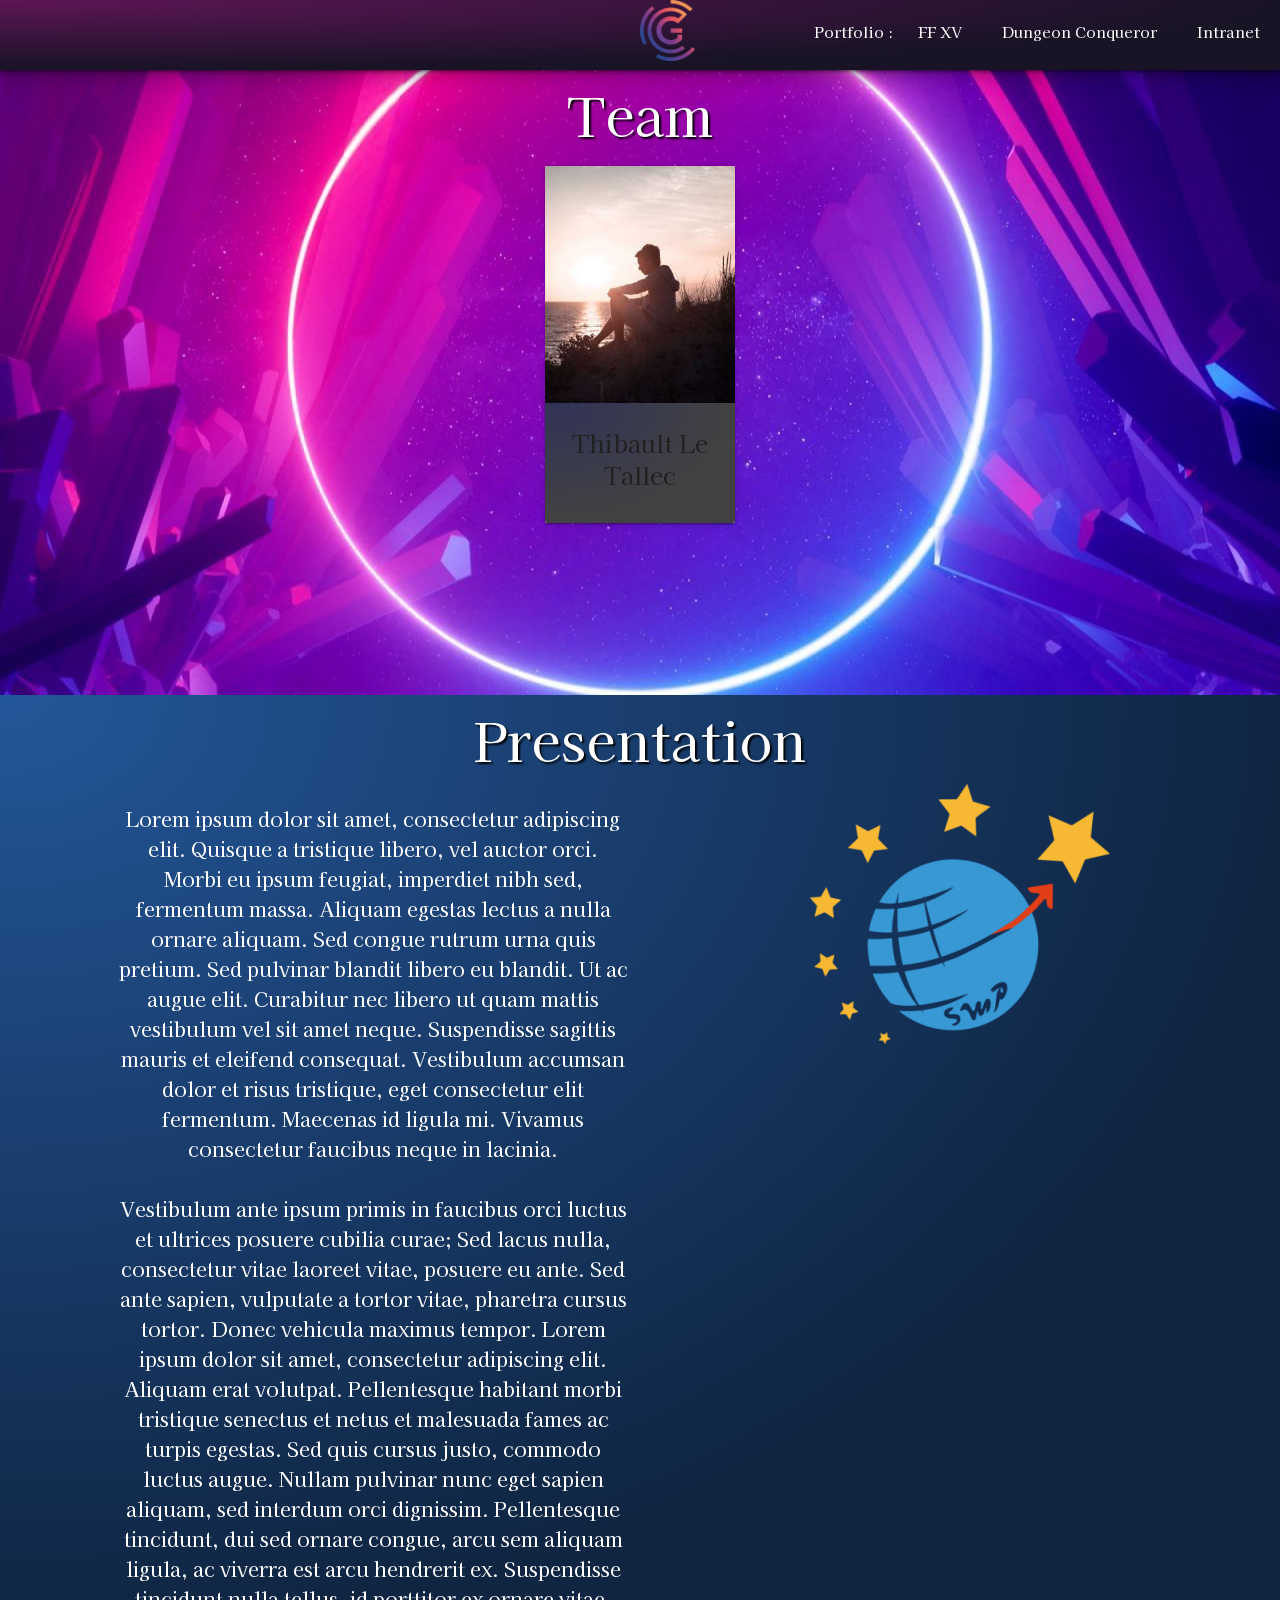
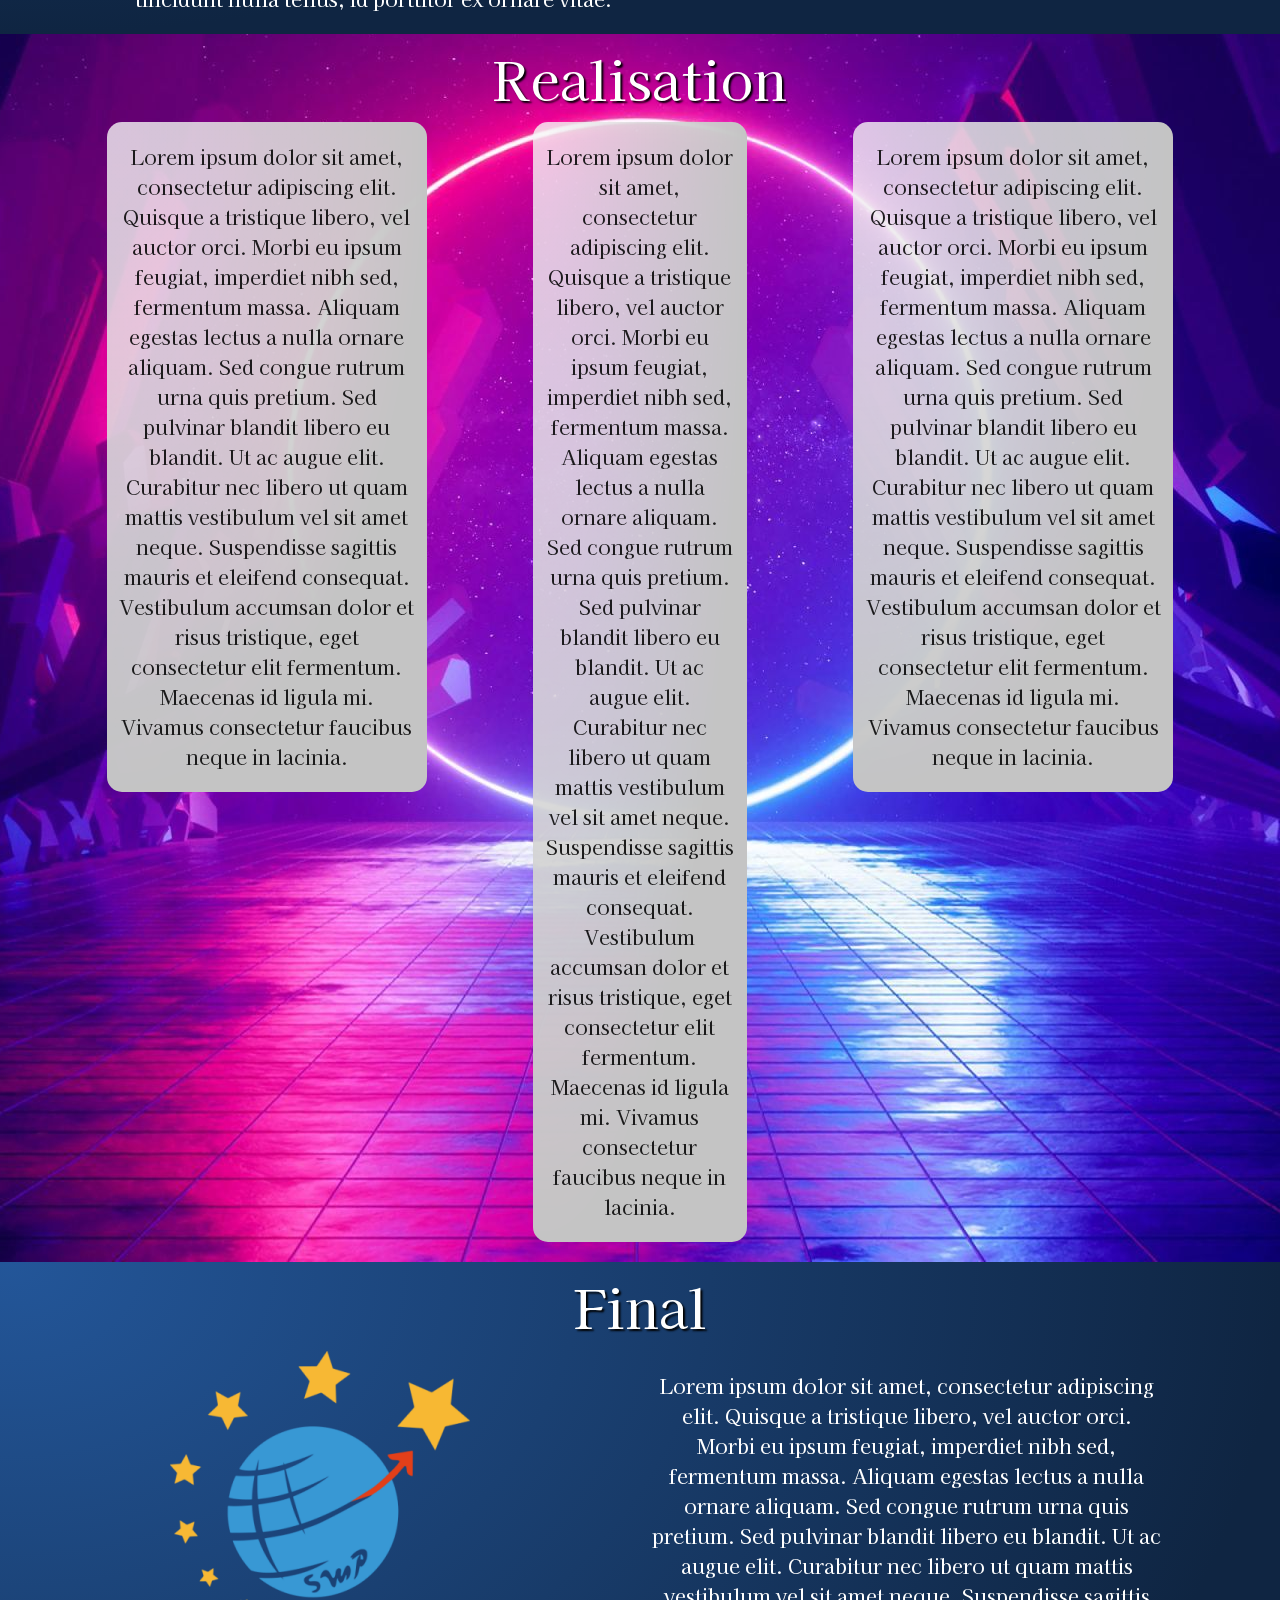
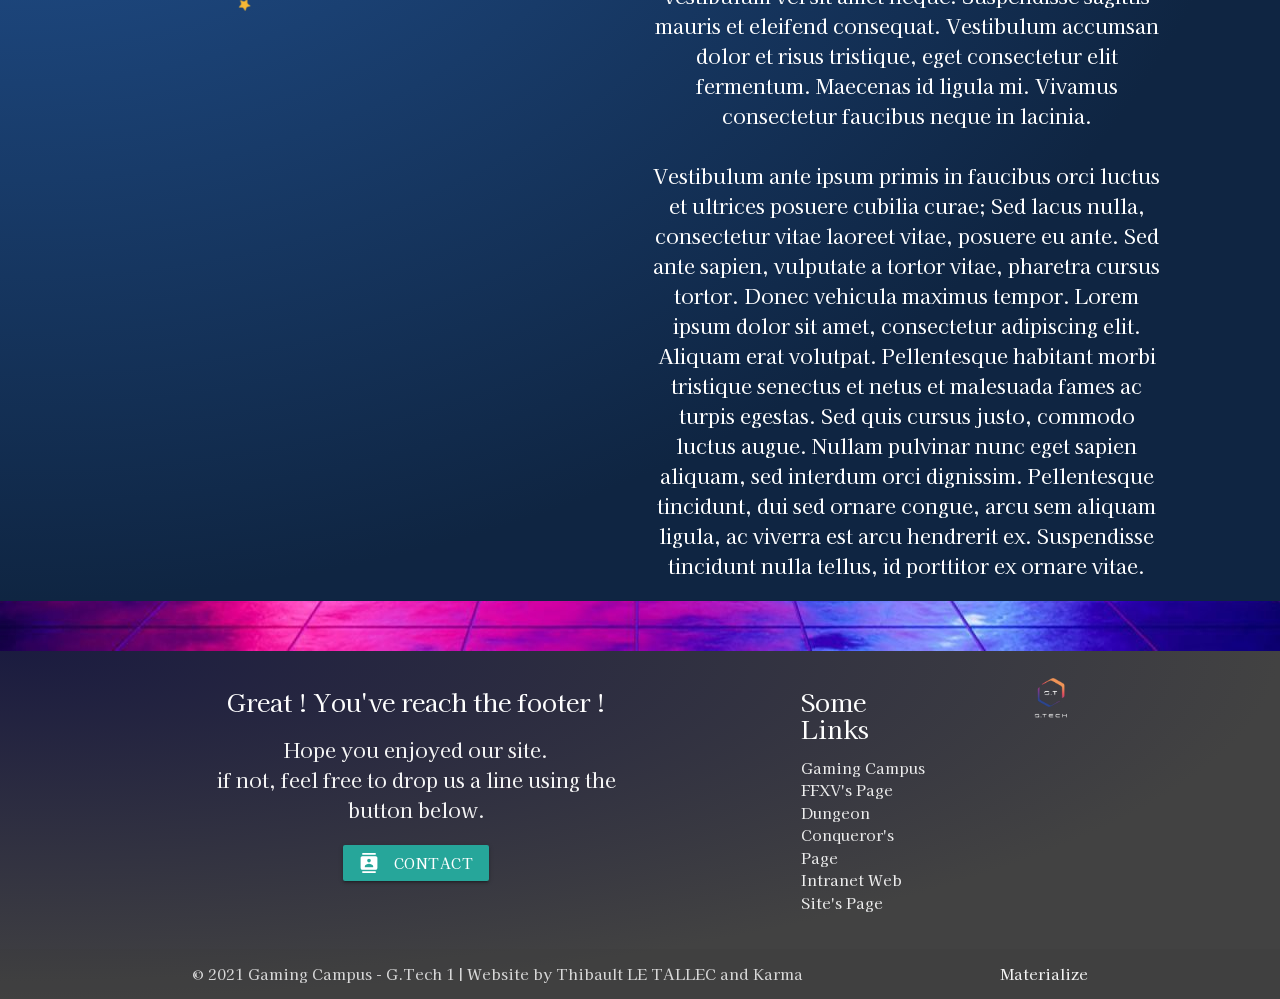
==== Projet 4/dungeon.html @ 2027f711 "ui" ====
<!DOCTYPE html>
<html>
  <head>
  <title>Team N°7's Portfolio : Projet 3 - L'Intranet</title>
    <!--Import Google Icon Font-->
    <link href="https://fonts.googleapis.com/icon?family=Material+Icons" rel="stylesheet">
    <!--Import materialize.css-->
    <link type="text/css" rel="stylesheet" href="css/materialize.css"  media="screen,projection"/>
    <link rel="stylesheet" href="css/style.css">
  <link rel="preconnect" href="https://fonts.googleapis.com">
    <link rel="preconnect" href="https://fonts.gstatic.com" crossorigin>
    <link href="https://fonts.googleapis.com/css2?family=Kaisei+Opti:wght@500&display=swap" rel="stylesheet">
    <link rel="icon" type="image/x-icon" href="img/icon.ico">

    <!--Let browser know website is optimized for mobile-->
    <meta name="viewport" content="width=device-width, initial-scale=1.0"/>
  </head>

  <body>
  <nav>
    <div class="nav-wrapper z-depth-3 center-align">
      <a href="index.html" class="brand-logo"><img class="responsive-img" src="img/logo.png"></a>
      <a href="#" data-target="mobile-demo" class="sidenav-trigger"><i class="material-icons">menu</i></a>
      <ul class="right hide-on-med-and-down">
        <li>Portfolio :</li>
        <li><a href="ffxv.html">FF XV</a></li>
        <li><a href="dungeon.html">Dungeon Conqueror</a></li>
        <li><a href="intranet.html">Intranet</a></li>
      </ul>
    </div>
  </nav>

  <ul class="sidenav" id="mobile-demo">
    <li>Portfolio : </li>
    <li class="divider"></li>
    <li><a href="ffxv.html">FF XV</a></li>
    <li class="divider"></li>
    <li><a href="dungeon.html">Dungeon Conqueror</a></li>
    <li class="divider"></li>
    <li><a href="intranet.html">Intranet</a></li>
    </ul>


<div id="team" class="center-align">
  <div class="parallax-container">
    <div class="parallax"><img src="img/pa2.jpg"></div>
    <h2>Team</h2>
    <div class="row">
      <div class="col s10 offset-s1 m8 offset-m2 l2 offset-l5">
        <div class="card hoverable">
          <div class="card-image waves-effect waves-block waves-light">
            <img class="activator" src="img/thb.jpg">
          </div>
          <div class="card-content">
            <span class="card-title activator grey-text text-darken-4">Thibault Le Tallec</span>
            <p><a href="#!" target="_blank" rel="nofollow"><i class="fa-brands fa-linkedin fa-3x"></i></a></p>
          </div>
          <div class="card-reveal">
            <span class="card-title grey-text text-darken-4">Thibault Le Tallec<i class="material-icons right">close</i></span>
            <p>Lorem ipsum dolor sit amet, consectetur adipiscing elit. Quisque a tristique libero, vel auctor orci. Morbi eu ipsum feugiat, imperdiet nibh sed, fermentum massa. Aliquam egestas lectus a nulla ornare aliquam. Sed congue rutrum urna quis pretium. Sed pulvinar blandit libero eu blandit. Ut ac augue elit. Curabitur nec libero ut quam mattis vestibulum vel sit amet neque. Suspendisse sagittis mauris et eleifend consequat. Vestibulum accumsan dolor et risus tristique, eget consectetur elit fermentum.</p>
          </div>
        </div>
      </div>
    </div>
  </div>
</div>


  <div id="idea" class="center-align">
    <h2>Presentation</h2>
    <div class="row center-align">
    <div class="col s10 offset-s1 m6 offset-m1 l5 offset-l1">
      <p>Lorem ipsum dolor sit amet, consectetur adipiscing elit. Quisque a tristique libero, vel auctor orci. Morbi eu ipsum feugiat, imperdiet nibh sed, fermentum massa. Aliquam egestas lectus a nulla ornare aliquam. Sed congue rutrum urna quis pretium. Sed pulvinar blandit libero eu blandit. Ut ac augue elit. Curabitur nec libero ut quam mattis vestibulum vel sit amet neque. Suspendisse sagittis mauris et eleifend consequat. Vestibulum accumsan dolor et risus tristique, eget consectetur elit fermentum. Maecenas id ligula mi. Vivamus consectetur faucibus neque in lacinia.
      <br><br>
      Vestibulum ante ipsum primis in faucibus orci luctus et ultrices posuere cubilia curae; Sed lacus nulla, consectetur vitae laoreet vitae, posuere eu ante. Sed ante sapien, vulputate a tortor vitae, pharetra cursus tortor. Donec vehicula maximus tempor. Lorem ipsum dolor sit amet, consectetur adipiscing elit. Aliquam erat volutpat. Pellentesque habitant morbi tristique senectus et netus et malesuada fames ac turpis egestas. Sed quis cursus justo, commodo luctus augue. Nullam pulvinar nunc eget sapien aliquam, sed interdum orci dignissim. Pellentesque tincidunt, dui sed ornare congue, arcu sem aliquam ligula, ac viverra est arcu hendrerit ex. Suspendisse tincidunt nulla tellus, id porttitor ex ornare vitae.<p>
    </div>
    <div class="col s8 offset-s2 m4 l4 offset-l1">
      <img class="responsive-img" src="img/logosmp.png">
    </div>
  </div>
  </div>

<div id="real" class="center-align">
  <div class="parallax-container">
    <div class="parallax"><img src="img/pa2.jpg"></div>
    <h2>Realisation</h2>
    <div class="row center-align">
      <div class="col s10 offset-s1 m2 offset-m1 l3 offset-l1">
        <p>Lorem ipsum dolor sit amet, consectetur adipiscing elit. Quisque a tristique libero, vel auctor orci. Morbi eu ipsum feugiat, imperdiet nibh sed, fermentum massa. Aliquam egestas lectus a nulla ornare aliquam. Sed congue rutrum urna quis pretium. Sed pulvinar blandit libero eu blandit. Ut ac augue elit. Curabitur nec libero ut quam mattis vestibulum vel sit amet neque. Suspendisse sagittis mauris et eleifend consequat. Vestibulum accumsan dolor et risus tristique, eget consectetur elit fermentum. Maecenas id ligula mi. Vivamus consectetur faucibus neque in lacinia.</p>
      </div>
      <div class="col s10 offset-s1 m3 offset-m1 l2 offset-l1">
        <p>Lorem ipsum dolor sit amet, consectetur adipiscing elit. Quisque a tristique libero, vel auctor orci. Morbi eu ipsum feugiat, imperdiet nibh sed, fermentum massa. Aliquam egestas lectus a nulla ornare aliquam. Sed congue rutrum urna quis pretium. Sed pulvinar blandit libero eu blandit. Ut ac augue elit. Curabitur nec libero ut quam mattis vestibulum vel sit amet neque. Suspendisse sagittis mauris et eleifend consequat. Vestibulum accumsan dolor et risus tristique, eget consectetur elit fermentum. Maecenas id ligula mi. Vivamus consectetur faucibus neque in lacinia.</p>
      </div>
      <div class="col s10 offset-s1 m2 offset-m1 l3 offset-l1">
        <p>Lorem ipsum dolor sit amet, consectetur adipiscing elit. Quisque a tristique libero, vel auctor orci. Morbi eu ipsum feugiat, imperdiet nibh sed, fermentum massa. Aliquam egestas lectus a nulla ornare aliquam. Sed congue rutrum urna quis pretium. Sed pulvinar blandit libero eu blandit. Ut ac augue elit. Curabitur nec libero ut quam mattis vestibulum vel sit amet neque. Suspendisse sagittis mauris et eleifend consequat. Vestibulum accumsan dolor et risus tristique, eget consectetur elit fermentum. Maecenas id ligula mi. Vivamus consectetur faucibus neque in lacinia.</p>
      </div>
    </div>
  </div>
</div>

<div id="final" class="center-align indigo darken-3">
    <h2>Final</h2>
    <div class="row center-align">
    <div class="col s8 offset-s2 m4 l4 offset-l1">
      <img class="responsive-img" src="img/logosmp.png">
    </div>
    <div class="col s10 offset-s1 m6 offset-m1 l5 offset-l1">
      <p>Lorem ipsum dolor sit amet, consectetur adipiscing elit. Quisque a tristique libero, vel auctor orci. Morbi eu ipsum feugiat, imperdiet nibh sed, fermentum massa. Aliquam egestas lectus a nulla ornare aliquam. Sed congue rutrum urna quis pretium. Sed pulvinar blandit libero eu blandit. Ut ac augue elit. Curabitur nec libero ut quam mattis vestibulum vel sit amet neque. Suspendisse sagittis mauris et eleifend consequat. Vestibulum accumsan dolor et risus tristique, eget consectetur elit fermentum. Maecenas id ligula mi. Vivamus consectetur faucibus neque in lacinia.
      <br><br>
      Vestibulum ante ipsum primis in faucibus orci luctus et ultrices posuere cubilia curae; Sed lacus nulla, consectetur vitae laoreet vitae, posuere eu ante. Sed ante sapien, vulputate a tortor vitae, pharetra cursus tortor. Donec vehicula maximus tempor. Lorem ipsum dolor sit amet, consectetur adipiscing elit. Aliquam erat volutpat. Pellentesque habitant morbi tristique senectus et netus et malesuada fames ac turpis egestas. Sed quis cursus justo, commodo luctus augue. Nullam pulvinar nunc eget sapien aliquam, sed interdum orci dignissim. Pellentesque tincidunt, dui sed ornare congue, arcu sem aliquam ligula, ac viverra est arcu hendrerit ex. Suspendisse tincidunt nulla tellus, id porttitor ex ornare vitae.<p>
    </div>
  </div>
</div>

<div id="last">
  <div class="parallax-container">
    <div class="parallax"><img src="img/pa2.jpg"></div>
  </div>
</div>

<footer class="page-footer grey darken-4">
  <div class="container">
    <div class="row">
    <div class="center-align col l6 s12">
      <h5 class="white-text">Great ! You've reach the footer !</h5>
      <p class="grey-text text-lighten-4">Hope you enjoyed our site.<br>if not, feel free to drop us a line using the button below.<br></p>
      <div class="center-align">
      <a class="waves-effect waves-light btn modal-trigger" href="#contact"><i class="material-icons left">contacts</i>Contact</a>
      </div>
    </div>
    <div class="col l2 offset-l2 s12">
      <h5 class="white-text">Some Links</h5>
      <ul>
      <li><a class="grey-text text-lighten-3" href="https://gamingcampus.fr/formations-jeu-video.html?gclid=Cj0KCQiAkNiMBhCxARIsAIDDKNUM5JfDDerlkh5QXkjlFN7E7sBPxLN5wUR1_pAraIi8hVUJ1Fb91r0aAl1JEALw_wcB" target="_blank" rel="nofollow">Gaming Campus</a></li>
      <li><a class="grey-text text-lighten-3" href="/ffxv.html">FFXV's Page</a></li>
      <li><a class="grey-text text-lighten-3" href="/dungeon.html">Dungeon Conqueror's Page</a></li>
      <li><a class="grey-text text-lighten-3" href="/intranet.html">Intranet Web Site's Page</a></li>
      </ul>
    </div>
    <div class="col l1 offset-l1 s10 offset-s1">
      <img class="responsive-img" src="img/gtech-logo.png">
    </div>
    </div>
  </div>
  <div class="footer-copyright">
    <div class="container">
    © 2021 Gaming Campus - G.Tech 1 | Website by Thibault LE TALLEC and Karma
    <a class="grey-text text-lighten-4 right" href="https://materializecss.com/getting-started.html" target="_blank" rel="nofollow">Materialize</a>
    </div>
  </div>
  </footer>

  <div id="contact" class="modal modal-fixed-footer">
  <div class="modal-content">
    <div class="center-align">
    <h3>Contact Us</h3>
    </div>
    <div class="row">
    <div class="col s12">
      <div class="row">
      <div class="input-field col s12">
        <i class="material-icons prefix">account_circle</i>
        <input type="text" id="fname" class="autocomplete">
        <label for="fname">First Name</label>
      </div>
      <div class="input-field col s12">
        <i class="material-icons prefix">account_box</i>
        <input type="text" id="lname" class="autocomplete">
        <label for="lname">Last Name</label>
      </div>
      <div class="input-field col s12">
        <i class="material-icons prefix">email</i>
        <input type="email" id="mail" class="autocomplete">
        <label for="mail">E-mail</label>
        <div class="input-field col s12">
        <i class="material-icons prefix">chat</i>
        <textarea id="message" class="materialize-textarea"></textarea>
        <label for="message">Your Mesage</label>
        </div>
      </div>
      </div>
    </div>
    </div>
  </div>
  <div class="modal-footer">
    <a href="#!" class="modal-close waves-effect waves-green btn-flat"><i class="material-icons left">send</i>Submit</a>
  </div>
  </div>

    <!--JavaScript at end of body for optimized loading-->
    <script src="js/jquery.js" charset="utf-8"></script>
    <script type="text/javascript" src="js/materialize.min.js"></script>
    <script src="js/script.js" charset="utf-8"></script>
  </body>
</html>
---- Projet 4/css/style.css ----
/* width */
::-webkit-scrollbar {
  width: 10px;
  height: 10px;
}

/* Track */
::-webkit-scrollbar-track {
  background: #999C99;
}

/* Handle */
::-webkit-scrollbar-thumb {
border-radius: 10px;
  background: #555;
}

/* Handle on hover */
::-webkit-scrollbar-thumb:hover {
  background: #434343;
}

body {
  font-family: 'Kaisei Opti', sans-serif;
}

p {
  font-size: 20px;
}

nav {
  background-color: rgb(24, 19, 37);
  background-image: radial-gradient(farthest-side at 0 0,rgba(255,26,198,.3),rgba(255,26,198,0));
  height: 70px;
  z-index: 4;
  position: sticky;
  top: 0;
}

nav ul li {
  margin-right: 5px;
  margin-left: 5px;
}

h2 {
  color: #fff;
  padding: 15px;
  margin: 0px;
  text-shadow: 2px 2px 2px #000;
}

#team .parallax-container, #real .parallax-container {
  min-height: 625px;
}

#idea .row, #final .row{
  color: #fff;
  margin-bottom: 0;
}

#idea, #final {
  background-color: #1c4477;
  background-image: radial-gradient(farthest-side at 10px 0,#235699,#0f2542);
}

#last .parallax-container, #last .parallax{
  height: 50px;
}

#real .row .col, #team .card-reveal {
  background-color: rgba(255,255,255,0.7);
  background-image: radial-gradient(farthest-side at 10px 0,rgba(235, 235, 235, 0.3),#c4c4c4);
  border-radius: 15px;
}

.card-content {
  background-color: #424242;
  background-image: radial-gradient(farthest-side at 10px 0,rgba(12, 14, 134, 0.3),#424242);
}

.gradient1 {
  background-image: url("../img/section5.jpg");
}

.bg-gradient {
  background-position: center;
  background-repeat: no-repeat;
  background-size: cover;
  color: whitesmoke;
}

.page-footer {
  background-color: #424242;
  background-image: radial-gradient(farthest-side at 10px 0,rgba(12, 14, 134, 0.3),#424242);
}


 /*Caroussel*/
.carousel-bg {
  background-size: cover;
  background-position: center;
}

.ffxv {
  background-image: url("../img/ffxv.jpg");
}

.danmachi {
  background-image: url("../img/Danmachi.jpg");
}

.intranet {
  background-image: url("../img/intranet.jpg");
}

 #contact {
   background-color: #37474f;
   color: whitesmoke;
 }
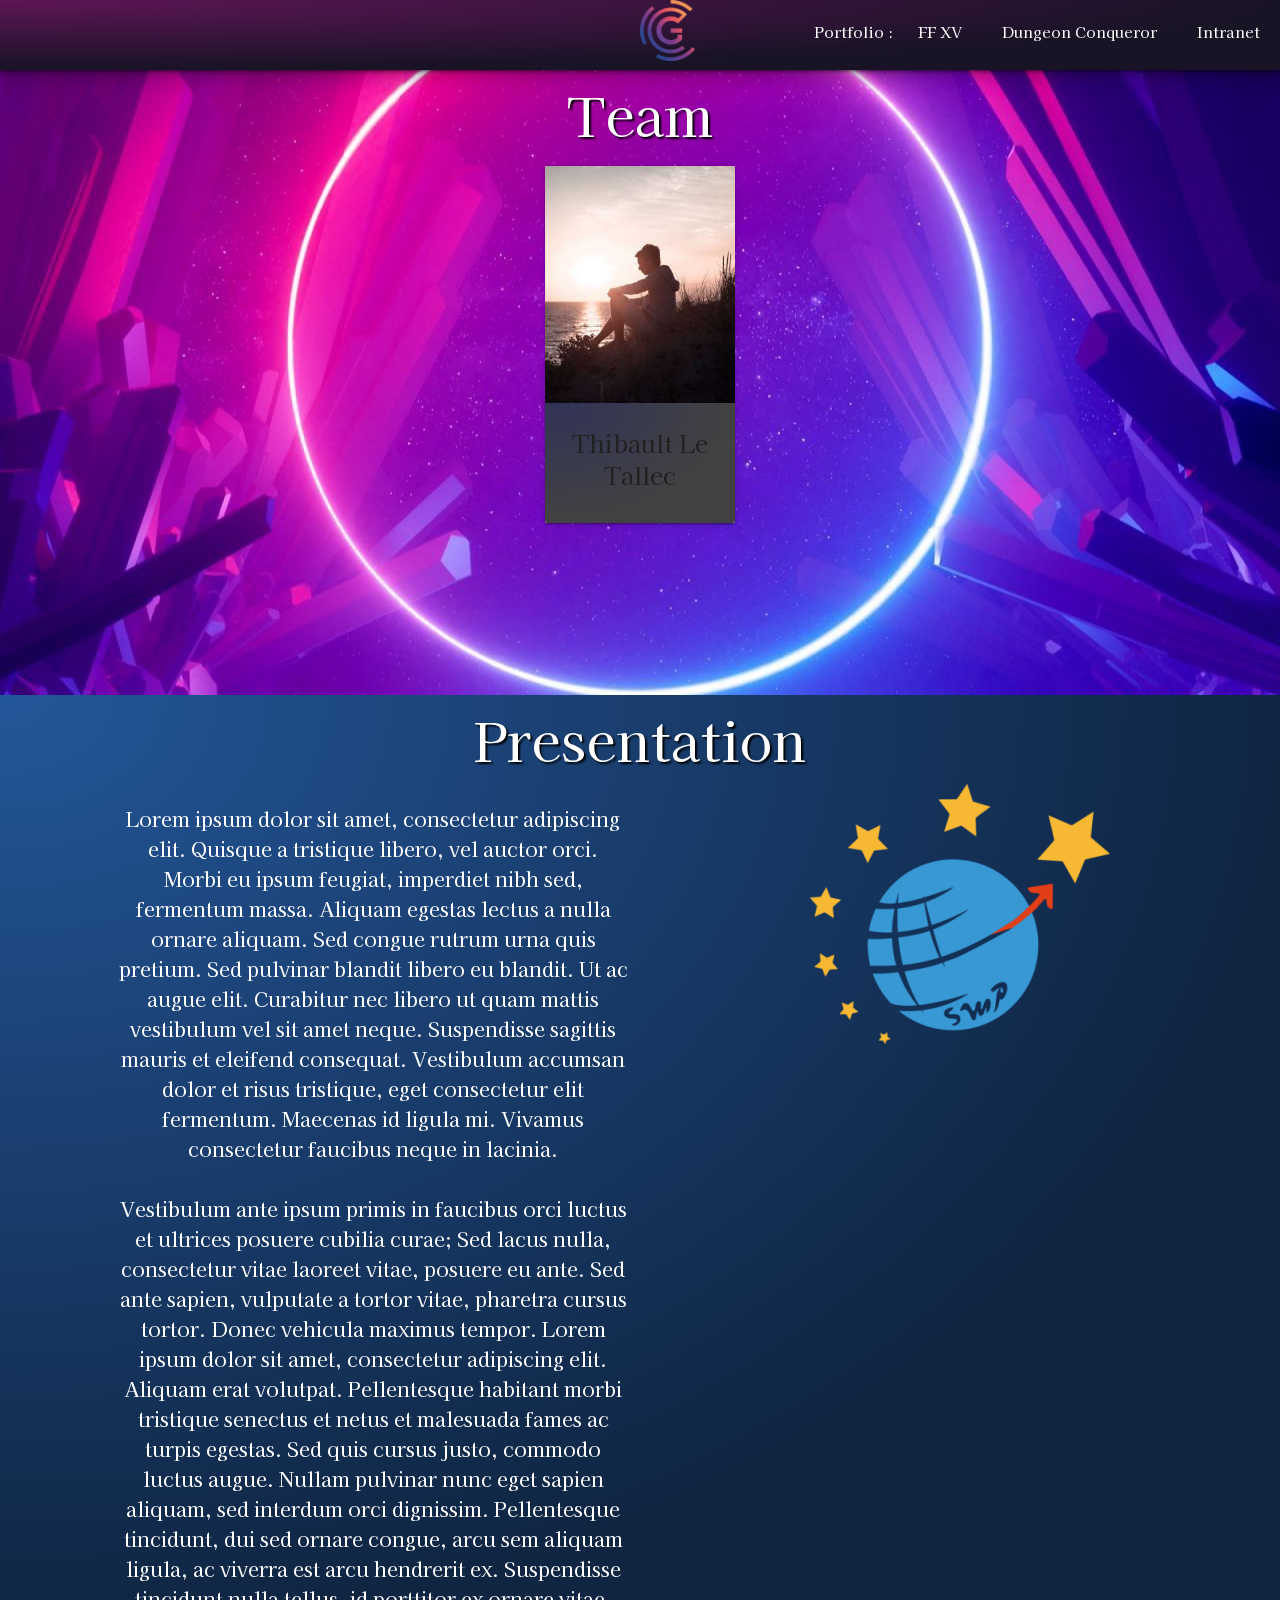
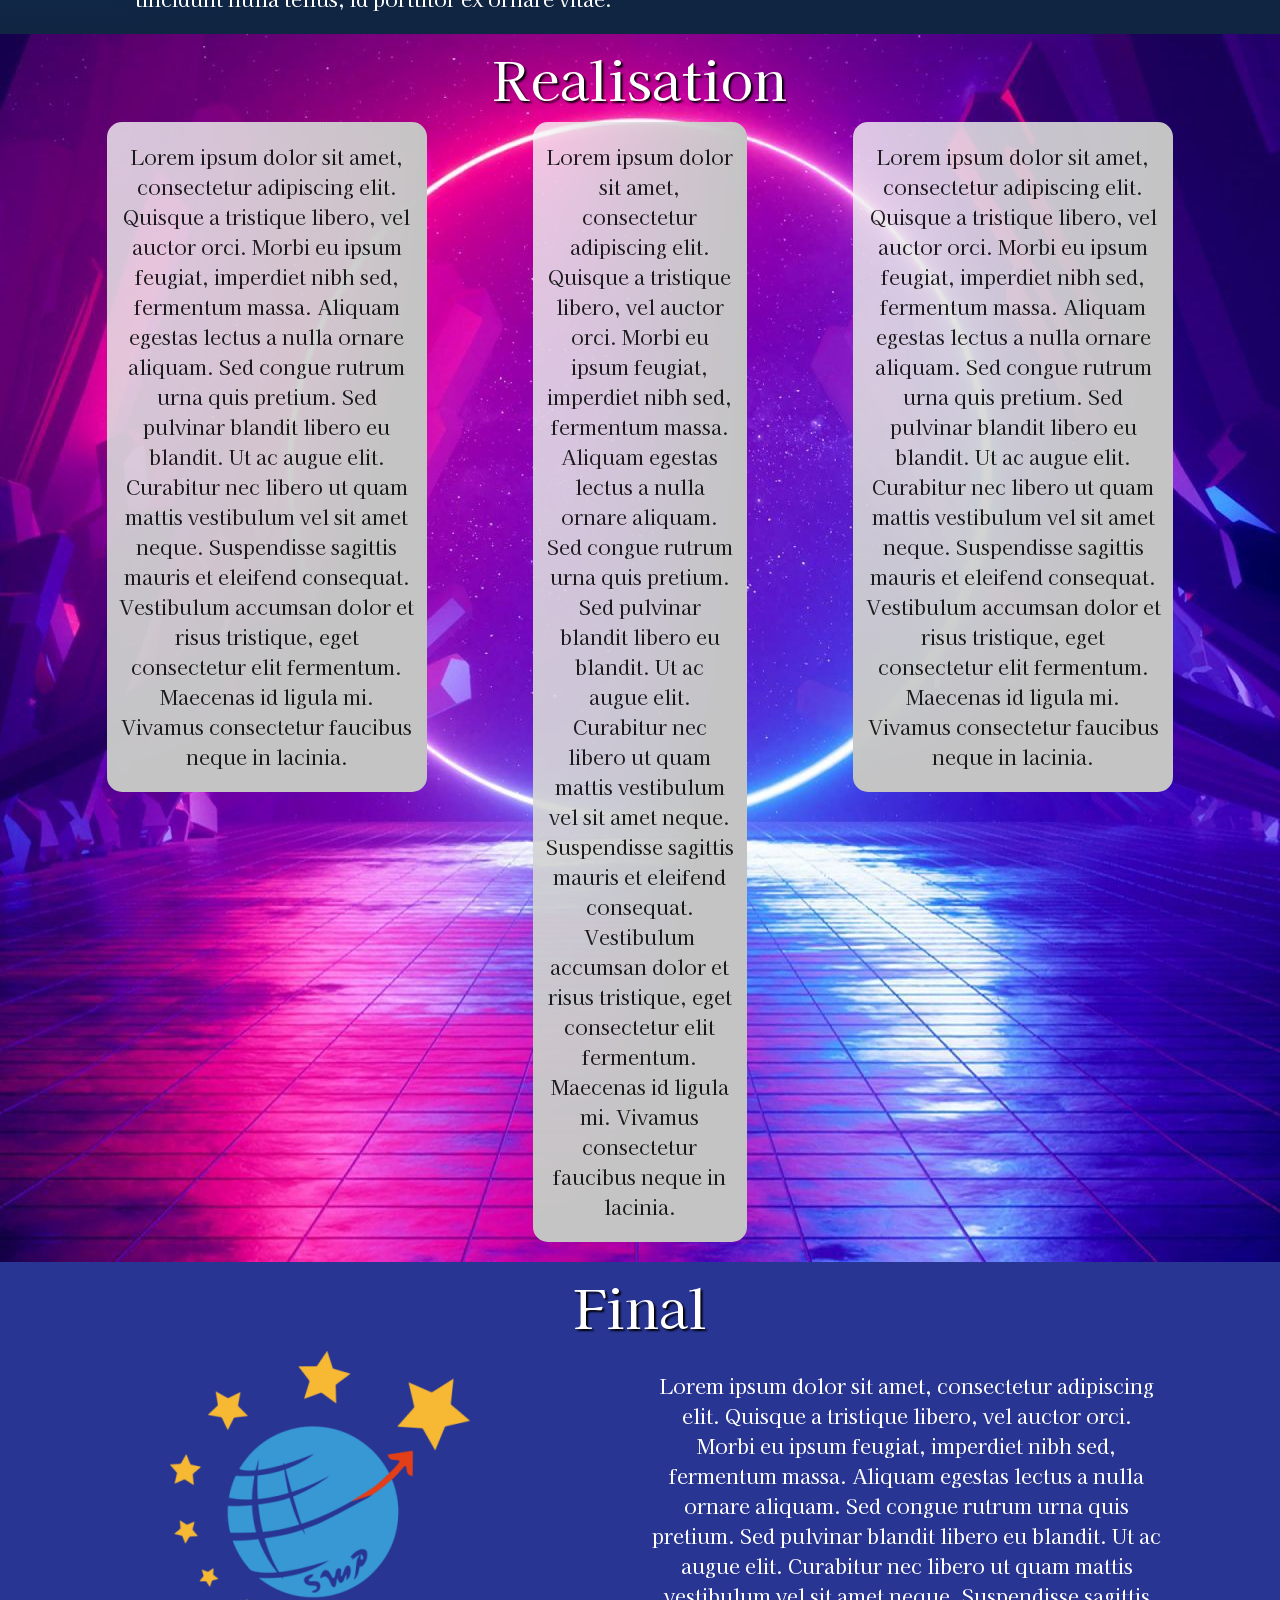
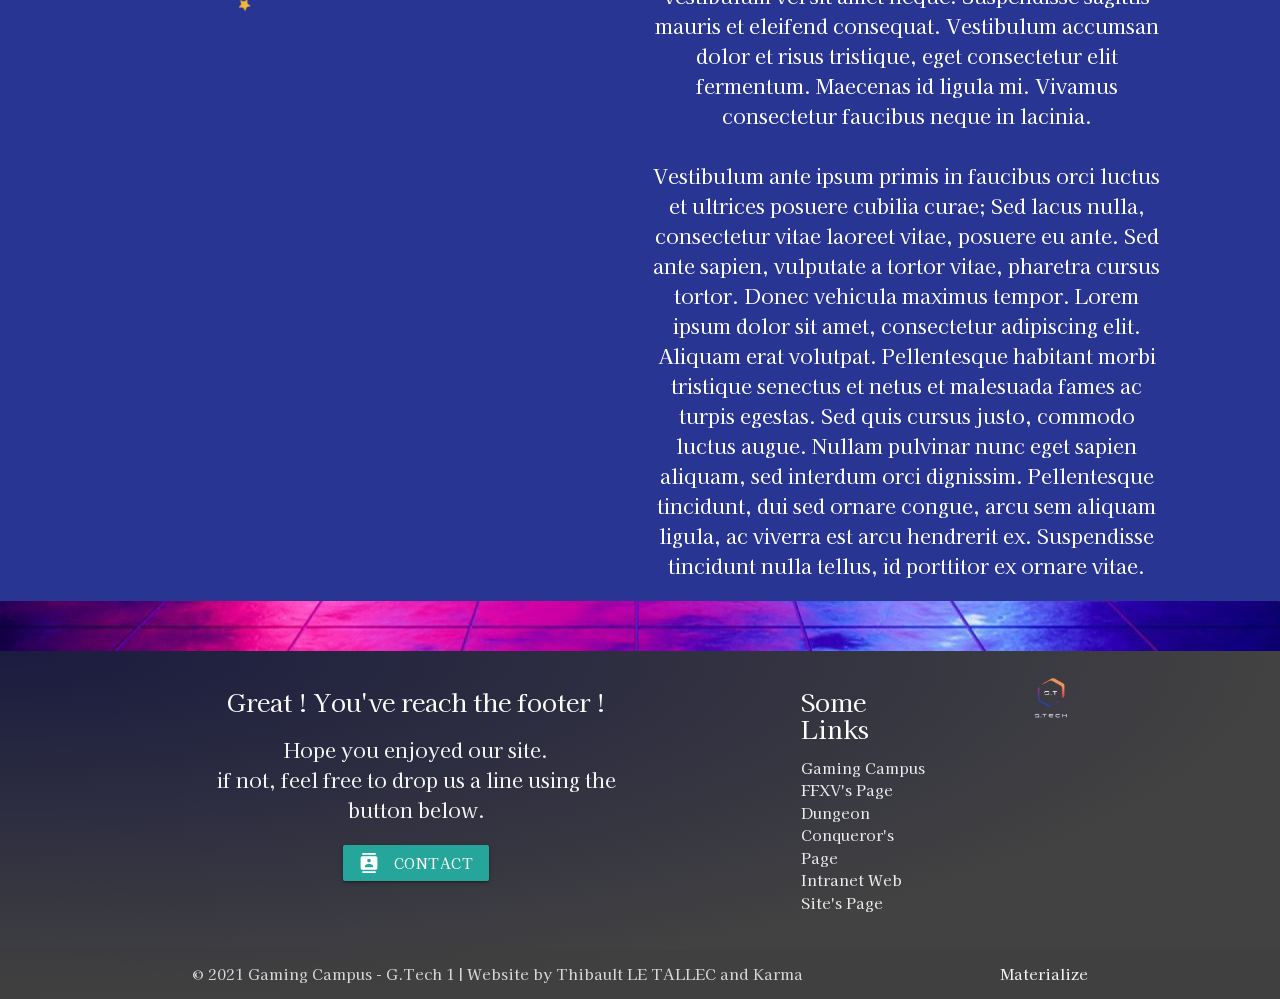
==== commit ba72cd93: "ui" ====
--- a/Projet 4/dungeon.html
+++ b/Projet 4/dungeon.html
@@ -8,7 +8,8 @@
     <!--Import materialize.css-->
     <link type="text/css" rel="stylesheet" href="css/materialize.css"  media="screen,projection"/>
     <link rel="stylesheet" href="css/style.css">
-  <link rel="preconnect" href="https://fonts.googleapis.com">
+    <link rel="stylesheet" href="https://cdnjs.cloudflare.com/ajax/libs/font-awesome/6.0.0-beta2/css/all.min.css" integrity="sha512-YWzhKL2whUzgiheMoBFwW8CKV4qpHQAEuvilg9FAn5VJUDwKZZxkJNuGM4XkWuk94WCrrwslk8yWNGmY1EduTA==" crossorigin="anonymous" referrerpolicy="no-referrer" />
+    <link rel="preconnect" href="https://fonts.googleapis.com">
     <link rel="preconnect" href="https://fonts.gstatic.com" crossorigin>
     <link href="https://fonts.googleapis.com/css2?family=Kaisei+Opti:wght@500&display=swap" rel="stylesheet">
     <link rel="icon" type="image/x-icon" href="img/icon.ico">
--- a/Projet 4/css/style.css
+++ b/Projet 4/css/style.css
@@ -58,7 +58,7 @@
   margin-bottom: 0;
 }
 
-#idea, #final {
+#idea {
   background-color: #1c4477;
   background-image: radial-gradient(farthest-side at 10px 0,#235699,#0f2542);
 }
@@ -79,7 +79,7 @@
 }
 
 .gradient1 {
-  background-image: url("../img/section5.jpg");
+  background-image: url("../img/section1.jpg");
 }
 
 .bg-gradient {
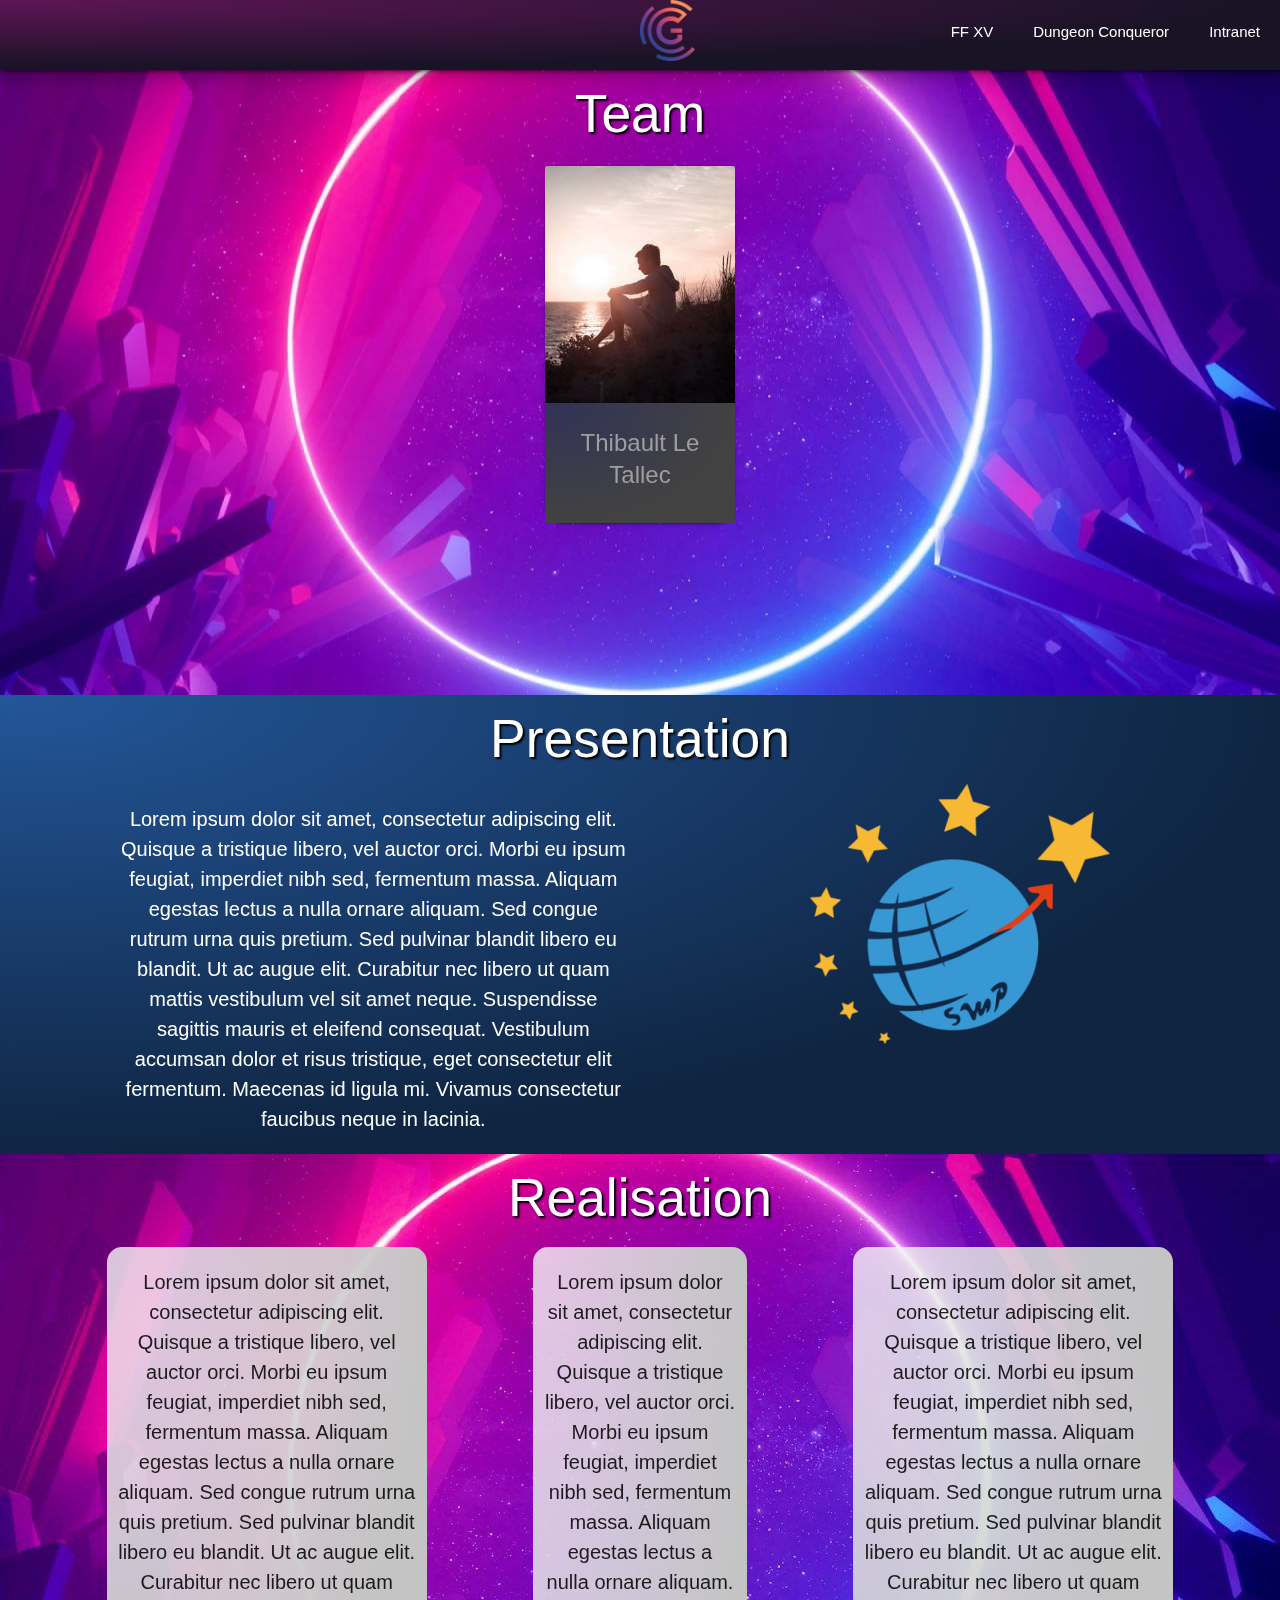
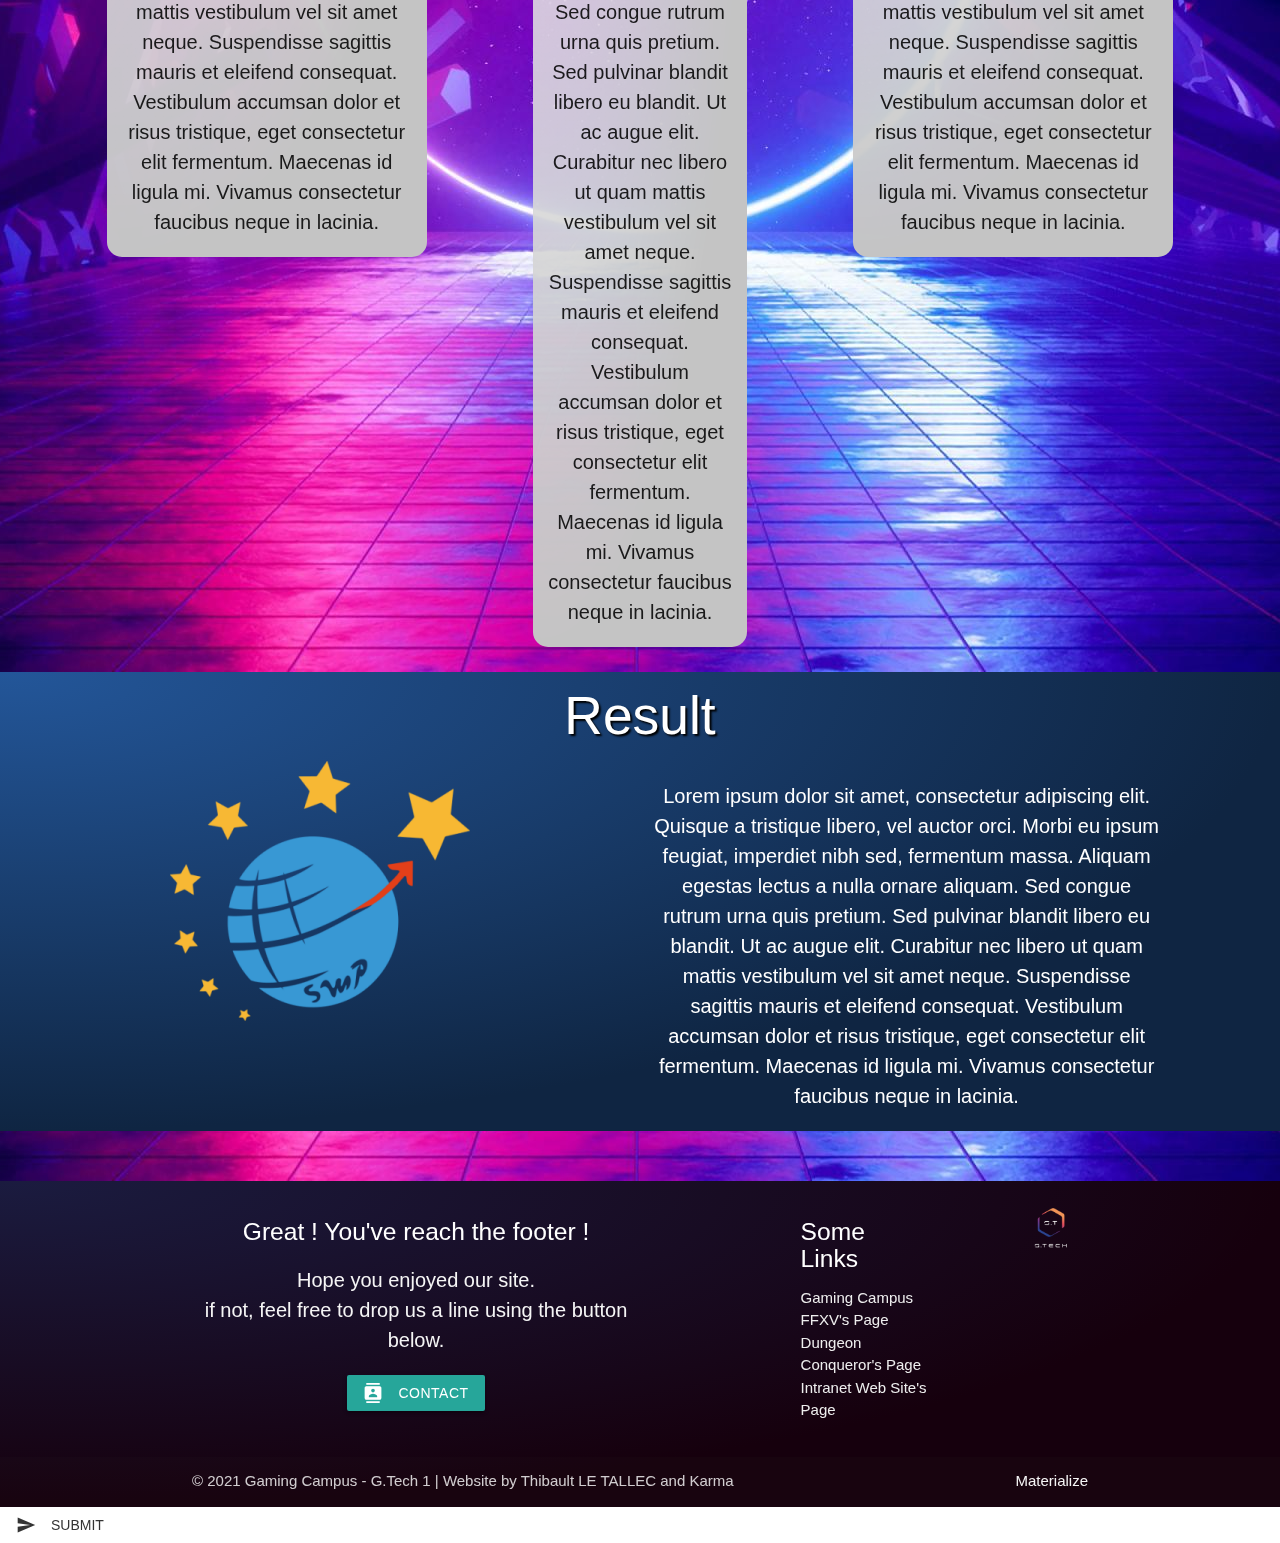
==== commit 1d154f30: "20/11 - 00h23 : mix, no merge; full indentations" ====
--- a/Projet 4/dungeon.html
+++ b/Projet 4/dungeon.html
@@ -1,8 +1,7 @@
-
 <!DOCTYPE html>
 <html>
   <head>
-  <title>Team N°7's Portfolio : Projet 3 - L'Intranet</title>
+    <title>Portfolio</title>
     <!--Import Google Icon Font-->
     <link href="https://fonts.googleapis.com/icon?family=Material+Icons" rel="stylesheet">
     <!--Import materialize.css-->
@@ -13,183 +12,249 @@
     <link rel="preconnect" href="https://fonts.gstatic.com" crossorigin>
     <link href="https://fonts.googleapis.com/css2?family=Kaisei+Opti:wght@500&display=swap" rel="stylesheet">
     <link rel="icon" type="image/x-icon" href="img/icon.ico">
-
     <!--Let browser know website is optimized for mobile-->
     <meta name="viewport" content="width=device-width, initial-scale=1.0"/>
   </head>
 
   <body>
-  <nav>
-    <div class="nav-wrapper z-depth-3 center-align">
-      <a href="index.html" class="brand-logo"><img class="responsive-img" src="img/logo.png"></a>
-      <a href="#" data-target="mobile-demo" class="sidenav-trigger"><i class="material-icons">menu</i></a>
-      <ul class="right hide-on-med-and-down">
-        <li>Portfolio :</li>
-        <li><a href="ffxv.html">FF XV</a></li>
-        <li><a href="dungeon.html">Dungeon Conqueror</a></li>
-        <li><a href="intranet.html">Intranet</a></li>
-      </ul>
-    </div>
-  </nav>
-
-  <ul class="sidenav" id="mobile-demo">
-    <li>Portfolio : </li>
-    <li class="divider"></li>
-    <li><a href="ffxv.html">FF XV</a></li>
-    <li class="divider"></li>
-    <li><a href="dungeon.html">Dungeon Conqueror</a></li>
-    <li class="divider"></li>
-    <li><a href="intranet.html">Intranet</a></li>
-    </ul>
-
-
-<div id="team" class="center-align">
-  <div class="parallax-container">
-    <div class="parallax"><img src="img/pa2.jpg"></div>
-    <h2>Team</h2>
-    <div class="row">
-      <div class="col s10 offset-s1 m8 offset-m2 l2 offset-l5">
-        <div class="card hoverable">
-          <div class="card-image waves-effect waves-block waves-light">
-            <img class="activator" src="img/thb.jpg">
-          </div>
-          <div class="card-content">
-            <span class="card-title activator grey-text text-darken-4">Thibault Le Tallec</span>
-            <p><a href="#!" target="_blank" rel="nofollow"><i class="fa-brands fa-linkedin fa-3x"></i></a></p>
-          </div>
-          <div class="card-reveal">
-            <span class="card-title grey-text text-darken-4">Thibault Le Tallec<i class="material-icons right">close</i></span>
-            <p>Lorem ipsum dolor sit amet, consectetur adipiscing elit. Quisque a tristique libero, vel auctor orci. Morbi eu ipsum feugiat, imperdiet nibh sed, fermentum massa. Aliquam egestas lectus a nulla ornare aliquam. Sed congue rutrum urna quis pretium. Sed pulvinar blandit libero eu blandit. Ut ac augue elit. Curabitur nec libero ut quam mattis vestibulum vel sit amet neque. Suspendisse sagittis mauris et eleifend consequat. Vestibulum accumsan dolor et risus tristique, eget consectetur elit fermentum.</p>
-          </div>
-        </div>
-      </div>
-    </div>
-  </div>
-</div>
-
-
-  <div id="idea" class="center-align">
-    <h2>Presentation</h2>
-    <div class="row center-align">
-    <div class="col s10 offset-s1 m6 offset-m1 l5 offset-l1">
-      <p>Lorem ipsum dolor sit amet, consectetur adipiscing elit. Quisque a tristique libero, vel auctor orci. Morbi eu ipsum feugiat, imperdiet nibh sed, fermentum massa. Aliquam egestas lectus a nulla ornare aliquam. Sed congue rutrum urna quis pretium. Sed pulvinar blandit libero eu blandit. Ut ac augue elit. Curabitur nec libero ut quam mattis vestibulum vel sit amet neque. Suspendisse sagittis mauris et eleifend consequat. Vestibulum accumsan dolor et risus tristique, eget consectetur elit fermentum. Maecenas id ligula mi. Vivamus consectetur faucibus neque in lacinia.
-      <br><br>
-      Vestibulum ante ipsum primis in faucibus orci luctus et ultrices posuere cubilia curae; Sed lacus nulla, consectetur vitae laoreet vitae, posuere eu ante. Sed ante sapien, vulputate a tortor vitae, pharetra cursus tortor. Donec vehicula maximus tempor. Lorem ipsum dolor sit amet, consectetur adipiscing elit. Aliquam erat volutpat. Pellentesque habitant morbi tristique senectus et netus et malesuada fames ac turpis egestas. Sed quis cursus justo, commodo luctus augue. Nullam pulvinar nunc eget sapien aliquam, sed interdum orci dignissim. Pellentesque tincidunt, dui sed ornare congue, arcu sem aliquam ligula, ac viverra est arcu hendrerit ex. Suspendisse tincidunt nulla tellus, id porttitor ex ornare vitae.<p>
-    </div>
-    <div class="col s8 offset-s2 m4 l4 offset-l1">
-      <img class="responsive-img" src="img/logosmp.png">
-    </div>
-  </div>
-  </div>
-
-<div id="real" class="center-align">
-  <div class="parallax-container">
-    <div class="parallax"><img src="img/pa2.jpg"></div>
-    <h2>Realisation</h2>
-    <div class="row center-align">
-      <div class="col s10 offset-s1 m2 offset-m1 l3 offset-l1">
-        <p>Lorem ipsum dolor sit amet, consectetur adipiscing elit. Quisque a tristique libero, vel auctor orci. Morbi eu ipsum feugiat, imperdiet nibh sed, fermentum massa. Aliquam egestas lectus a nulla ornare aliquam. Sed congue rutrum urna quis pretium. Sed pulvinar blandit libero eu blandit. Ut ac augue elit. Curabitur nec libero ut quam mattis vestibulum vel sit amet neque. Suspendisse sagittis mauris et eleifend consequat. Vestibulum accumsan dolor et risus tristique, eget consectetur elit fermentum. Maecenas id ligula mi. Vivamus consectetur faucibus neque in lacinia.</p>
-      </div>
-      <div class="col s10 offset-s1 m3 offset-m1 l2 offset-l1">
-        <p>Lorem ipsum dolor sit amet, consectetur adipiscing elit. Quisque a tristique libero, vel auctor orci. Morbi eu ipsum feugiat, imperdiet nibh sed, fermentum massa. Aliquam egestas lectus a nulla ornare aliquam. Sed congue rutrum urna quis pretium. Sed pulvinar blandit libero eu blandit. Ut ac augue elit. Curabitur nec libero ut quam mattis vestibulum vel sit amet neque. Suspendisse sagittis mauris et eleifend consequat. Vestibulum accumsan dolor et risus tristique, eget consectetur elit fermentum. Maecenas id ligula mi. Vivamus consectetur faucibus neque in lacinia.</p>
-      </div>
-      <div class="col s10 offset-s1 m2 offset-m1 l3 offset-l1">
-        <p>Lorem ipsum dolor sit amet, consectetur adipiscing elit. Quisque a tristique libero, vel auctor orci. Morbi eu ipsum feugiat, imperdiet nibh sed, fermentum massa. Aliquam egestas lectus a nulla ornare aliquam. Sed congue rutrum urna quis pretium. Sed pulvinar blandit libero eu blandit. Ut ac augue elit. Curabitur nec libero ut quam mattis vestibulum vel sit amet neque. Suspendisse sagittis mauris et eleifend consequat. Vestibulum accumsan dolor et risus tristique, eget consectetur elit fermentum. Maecenas id ligula mi. Vivamus consectetur faucibus neque in lacinia.</p>
-      </div>
-    </div>
-  </div>
-</div>
-
-<div id="final" class="center-align indigo darken-3">
-    <h2>Final</h2>
-    <div class="row center-align">
-    <div class="col s8 offset-s2 m4 l4 offset-l1">
-      <img class="responsive-img" src="img/logosmp.png">
-    </div>
-    <div class="col s10 offset-s1 m6 offset-m1 l5 offset-l1">
-      <p>Lorem ipsum dolor sit amet, consectetur adipiscing elit. Quisque a tristique libero, vel auctor orci. Morbi eu ipsum feugiat, imperdiet nibh sed, fermentum massa. Aliquam egestas lectus a nulla ornare aliquam. Sed congue rutrum urna quis pretium. Sed pulvinar blandit libero eu blandit. Ut ac augue elit. Curabitur nec libero ut quam mattis vestibulum vel sit amet neque. Suspendisse sagittis mauris et eleifend consequat. Vestibulum accumsan dolor et risus tristique, eget consectetur elit fermentum. Maecenas id ligula mi. Vivamus consectetur faucibus neque in lacinia.
-      <br><br>
-      Vestibulum ante ipsum primis in faucibus orci luctus et ultrices posuere cubilia curae; Sed lacus nulla, consectetur vitae laoreet vitae, posuere eu ante. Sed ante sapien, vulputate a tortor vitae, pharetra cursus tortor. Donec vehicula maximus tempor. Lorem ipsum dolor sit amet, consectetur adipiscing elit. Aliquam erat volutpat. Pellentesque habitant morbi tristique senectus et netus et malesuada fames ac turpis egestas. Sed quis cursus justo, commodo luctus augue. Nullam pulvinar nunc eget sapien aliquam, sed interdum orci dignissim. Pellentesque tincidunt, dui sed ornare congue, arcu sem aliquam ligula, ac viverra est arcu hendrerit ex. Suspendisse tincidunt nulla tellus, id porttitor ex ornare vitae.<p>
-    </div>
-  </div>
-</div>
-
-<div id="last">
-  <div class="parallax-container">
-    <div class="parallax"><img src="img/pa2.jpg"></div>
-  </div>
-</div>
-
-<footer class="page-footer grey darken-4">
-  <div class="container">
-    <div class="row">
-    <div class="center-align col l6 s12">
-      <h5 class="white-text">Great ! You've reach the footer !</h5>
-      <p class="grey-text text-lighten-4">Hope you enjoyed our site.<br>if not, feel free to drop us a line using the button below.<br></p>
-      <div class="center-align">
-      <a class="waves-effect waves-light btn modal-trigger" href="#contact"><i class="material-icons left">contacts</i>Contact</a>
-      </div>
-    </div>
-    <div class="col l2 offset-l2 s12">
-      <h5 class="white-text">Some Links</h5>
-      <ul>
-      <li><a class="grey-text text-lighten-3" href="https://gamingcampus.fr/formations-jeu-video.html?gclid=Cj0KCQiAkNiMBhCxARIsAIDDKNUM5JfDDerlkh5QXkjlFN7E7sBPxLN5wUR1_pAraIi8hVUJ1Fb91r0aAl1JEALw_wcB" target="_blank" rel="nofollow">Gaming Campus</a></li>
-      <li><a class="grey-text text-lighten-3" href="/ffxv.html">FFXV's Page</a></li>
-      <li><a class="grey-text text-lighten-3" href="/dungeon.html">Dungeon Conqueror's Page</a></li>
-      <li><a class="grey-text text-lighten-3" href="/intranet.html">Intranet Web Site's Page</a></li>
-      </ul>
-    </div>
-    <div class="col l1 offset-l1 s10 offset-s1">
-      <img class="responsive-img" src="img/gtech-logo.png">
-    </div>
-    </div>
-  </div>
-  <div class="footer-copyright">
-    <div class="container">
-    © 2021 Gaming Campus - G.Tech 1 | Website by Thibault LE TALLEC and Karma
-    <a class="grey-text text-lighten-4 right" href="https://materializecss.com/getting-started.html" target="_blank" rel="nofollow">Materialize</a>
-    </div>
-  </div>
-  </footer>
-
-  <div id="contact" class="modal modal-fixed-footer">
-  <div class="modal-content">
-    <div class="center-align">
-    <h3>Contact Us</h3>
-    </div>
-    <div class="row">
-    <div class="col s12">
-      <div class="row">
-      <div class="input-field col s12">
-        <i class="material-icons prefix">account_circle</i>
-        <input type="text" id="fname" class="autocomplete">
-        <label for="fname">First Name</label>
-      </div>
-      <div class="input-field col s12">
-        <i class="material-icons prefix">account_box</i>
-        <input type="text" id="lname" class="autocomplete">
-        <label for="lname">Last Name</label>
-      </div>
-      <div class="input-field col s12">
-        <i class="material-icons prefix">email</i>
-        <input type="email" id="mail" class="autocomplete">
-        <label for="mail">E-mail</label>
-        <div class="input-field col s12">
-        <i class="material-icons prefix">chat</i>
-        <textarea id="message" class="materialize-textarea"></textarea>
-        <label for="message">Your Mesage</label>
-        </div>
-      </div>
-      </div>
-    </div>
-    </div>
-  </div>
-  <div class="modal-footer">
-    <a href="#!" class="modal-close waves-effect waves-green btn-flat"><i class="material-icons left">send</i>Submit</a>
-  </div>
-  </div>
-
-    <!--JavaScript at end of body for optimized loading-->
+	  <nav>
+		  <div class="nav-wrapper z-depth-3 center-align">
+			  <a href="index.html" class="brand-logo"><img class="responsive-img" src="img/logo.png"></a>
+			  <a href="#" data-target="mobile-demo" class="sidenav-trigger"><i class="material-icons">menu</i></a>
+			  <ul class="right hide-on-med-and-down">
+				  <li><a href="ffxv.html">FF XV</a></li>
+				  <li><a href="dungeon.html">Dungeon Conqueror</a></li>
+				  <li><a href="intranet.html">Intranet</a></li>
+			  </ul>
+			</div>
+		</nav>
+
+		<ul class="sidenav" id="mobile-demo">
+      <li class="divider"></li>
+			<li><a href="ffxv.html">FF XV</a></li>
+			<li class="divider"></li>
+			<li><a href="dungeon.html">Dungeon Conqueror</a></li>
+			<li class="divider"></li>
+			<li><a href="intranet.html">Intranet</a></li>
+  	</ul>
+
+
+    <div id="team" class="center-align">
+      <div class="parallax-container">
+        <div class="parallax"><img src="img/pa2.jpg"></div>
+        <h2>Team</h2>
+        <div class="row">
+          <div class="col s10 offset-s1 m8 offset-m2 l2 offset-l5">
+            <div class="card hoverable">
+              <div class="card-image waves-effect waves-block waves-light">
+                <img class="activator" src="img/thb.jpg">
+              </div>
+
+              <div class="card-content">
+                <span class="card-title activator grey-text">Thibault Le Tallec</span>
+                <p>
+                  <a href="#!" target="_blank" rel="nofollow"><i class="fa-brands fa-linkedin fa-3x"></i></a>
+                </p>
+              </div>
+
+              <div class="card-reveal">
+                <span class="card-title grey-text text-darken-4">Thibault Le Tallec<i class="material-icons right">close</i></span>
+                <p>
+                  Young man (18 years old), student at this moment, and a pround passionated personn. 
+                  I started to be insterested by programming and game development when I was 14 - 15 years old. 
+                  Now, this is a real passion, and I clearly want to build my life around this... 
+                  Then, the best way I found to learn and improve is to do projects, again and again. 
+                  Here's some of my firsts that I like.
+                </p>          
+              </div>
+            </div>
+          </div>
+        </div>
+      </div>
+    </div>
+
+
+    <div id="idea" class="center-align">
+      <h2>Presentation</h2>
+      <div class="row center-align">
+        <div class="col s10 offset-s1 m6 offset-m1 l5 offset-l1">
+          <p>
+            Lorem ipsum dolor sit amet, consectetur adipiscing elit. 
+            Quisque a tristique libero, vel auctor orci. Morbi eu ipsum feugiat, imperdiet nibh sed, fermentum massa. 
+            Aliquam egestas lectus a nulla ornare aliquam. Sed congue rutrum urna quis pretium. 
+            Sed pulvinar blandit libero eu blandit. Ut ac augue elit. 
+            Curabitur nec libero ut quam mattis vestibulum vel sit amet neque. 
+            Suspendisse sagittis mauris et eleifend consequat. 
+            Vestibulum accumsan dolor et risus tristique, eget consectetur elit fermentum. 
+            Maecenas id ligula mi. 
+            Vivamus consectetur faucibus neque in lacinia.
+          </p>
+        </div>
+
+        <div class="col s8 offset-s2 m4 l4 offset-l1">
+          <img class="responsive-img" src="img/logosmp.png">
+        </div>
+      </div>
+    </div>
+
+    <div id="real" class="center-align">
+      <div class="parallax-container">
+        <div class="parallax"><img src="img/pa2.jpg"></div>
+          <h2>Realisation</h2>
+          <div class="row center-align">
+            <div class="col s10 offset-s1 m2 offset-m1 l3 offset-l1">
+              <p>
+                Lorem ipsum dolor sit amet, consectetur adipiscing elit. 
+                Quisque a tristique libero, vel auctor orci. Morbi eu ipsum feugiat, imperdiet nibh sed, fermentum massa. 
+                Aliquam egestas lectus a nulla ornare aliquam. Sed congue rutrum urna quis pretium. 
+                Sed pulvinar blandit libero eu blandit. Ut ac augue elit. 
+                Curabitur nec libero ut quam mattis vestibulum vel sit amet neque. 
+                Suspendisse sagittis mauris et eleifend consequat. 
+                Vestibulum accumsan dolor et risus tristique, eget consectetur elit fermentum. 
+                Maecenas id ligula mi. Vivamus consectetur faucibus neque in lacinia.
+              </p>
+            </div>
+
+            <div class="col s10 offset-s1 m3 offset-m1 l2 offset-l1">
+              <p>
+                Lorem ipsum dolor sit amet, consectetur adipiscing elit. 
+                Quisque a tristique libero, vel auctor orci. Morbi eu ipsum feugiat, imperdiet nibh sed, fermentum massa. 
+                Aliquam egestas lectus a nulla ornare aliquam. 
+                Sed congue rutrum urna quis pretium. Sed pulvinar blandit libero eu blandit. 
+                Ut ac augue elit. Curabitur nec libero ut quam mattis vestibulum vel sit amet neque. 
+                Suspendisse sagittis mauris et eleifend consequat. 
+                Vestibulum accumsan dolor et risus tristique, eget consectetur elit fermentum. 
+                Maecenas id ligula mi. Vivamus consectetur faucibus neque in lacinia.
+              </p>
+            </div>
+
+            <div class="col s10 offset-s1 m2 offset-m1 l3 offset-l1">
+              <p>
+                Lorem ipsum dolor sit amet, consectetur adipiscing elit. 
+                Quisque a tristique libero, vel auctor orci. 
+                Morbi eu ipsum feugiat, imperdiet nibh sed, fermentum massa. 
+                Aliquam egestas lectus a nulla ornare aliquam. Sed congue rutrum urna quis pretium. 
+                Sed pulvinar blandit libero eu blandit. Ut ac augue elit. 
+                Curabitur nec libero ut quam mattis vestibulum vel sit amet neque. 
+                Suspendisse sagittis mauris et eleifend consequat. 
+                Vestibulum accumsan dolor et risus tristique, eget consectetur elit fermentum. 
+                Maecenas id ligula mi. Vivamus consectetur faucibus neque in lacinia.
+              </p>
+            </div>
+          </div>
+      </div>
+    </div>
+
+    <div id="final" class="center-align indigo darken-3">
+      <h2>Result</h2>
+      <div class="row center-align">
+        <div class="col s8 offset-s2 m4 l4 offset-l1">
+          <img class="responsive-img" src="img/logosmp.png">
+        </div>
+
+        <div class="col s10 offset-s1 m6 offset-m1 l5 offset-l1">
+          <p>
+            Lorem ipsum dolor sit amet, consectetur adipiscing elit. 
+            Quisque a tristique libero, vel auctor orci. 
+            Morbi eu ipsum feugiat, imperdiet nibh sed, fermentum massa. 
+            Aliquam egestas lectus a nulla ornare aliquam. 
+            Sed congue rutrum urna quis pretium. 
+            Sed pulvinar blandit libero eu blandit. Ut ac augue elit. 
+            Curabitur nec libero ut quam mattis vestibulum vel sit amet neque. 
+            Suspendisse sagittis mauris et eleifend consequat. 
+            Vestibulum accumsan dolor et risus tristique, eget consectetur elit fermentum. 
+            Maecenas id ligula mi. Vivamus consectetur faucibus neque in lacinia.
+          </p>
+        </div>
+      </div>
+    </div>
+
+    <div id="last">
+      <div class="parallax-container">
+        <div class="parallax"><img src="img/pa2.jpg"></div>
+      </div>
+    </div>
+
+    <footer class="page-footer grey darken-4">
+      <div class="container">
+        <div class="row">
+          <div class="center-align col l6 s12">
+            <h5 class="white-text">Great ! You've reach the footer !</h5>
+              <p class="grey-text text-lighten-4">
+                Hope you enjoyed our site.<br>if not, feel free to drop us a line using the button below.<br>
+              </p>
+            <div class="center-align">
+              <a class="waves-effect waves-light btn modal-trigger" href="#contact"><i class="material-icons left">contacts</i>Contact</a>
+            </div>
+          </div>
+
+          <div class="col l2 offset-l2 s12">
+            <h5 class="white-text">Some Links</h5>
+              <ul>
+                <li><a class="grey-text text-lighten-3" href="https://gamingcampus.fr/formations-jeu-video.html?gclid=Cj0KCQiAkNiMBhCxARIsAIDDKNUM5JfDDerlkh5QXkjlFN7E7sBPxLN5wUR1_pAraIi8hVUJ1Fb91r0aAl1JEALw_wcB" target="_blank" rel="nofollow">Gaming Campus</a></li>
+                <li><a class="grey-text text-lighten-3" href="/ffxv.html">FFXV's Page</a></li>
+                <li><a class="grey-text text-lighten-3" href="/dungeon.html">Dungeon Conqueror's Page</a></li>
+                <li><a class="grey-text text-lighten-3" href="/intranet.html">Intranet Web Site's Page</a></li>
+              </ul>
+          </div>
+
+          <div class="col l1 offset-l1 s10 offset-s1">
+            <img class="responsive-img" src="img/gtech-logo.png">
+          </div>
+        </div>
+      </div>
+
+      <div class="footer-copyright">
+        <div class="container">
+          © 2021 Gaming Campus - G.Tech 1 | Website by Thibault LE TALLEC and Karma
+          <a class="grey-text text-lighten-4 right" href="https://materializecss.com/getting-started.html" target="_blank" rel="nofollow">Materialize</a>
+        </div>
+      </div>
+    </footer>
+
+	  <div id="contact" class="modal modal-fixed-footer">
+		  <div class="modal-content">
+		    <div class="center-align">
+			    <h3>Contact Us</h3>
+		    </div>
+
+		    <div class="row">
+			    <div class="col s12">
+			      <div class="row">
+				      <div class="input-field col s12">
+				        <i class="material-icons prefix">account_circle</i>
+				        <input type="text" id="fname" class="autocomplete">
+				        <label for="fname">First Name</label>
+				      </div>
+
+				      <div class="input-field col s12">
+				        <i class="material-icons prefix">account_box</i>
+				        <input type="text" id="lname" class="autocomplete">
+				        <label for="lname">Last Name</label>
+				      </div>
+
+				      <div class="input-field col s12">
+				        <i class="material-icons prefix">email</i>
+				        <input type="email" id="mail" class="autocomplete">
+				        <label for="mail">E-mail</label>
+              </div>
+
+				      <div class="input-field col s12">
+					      <i class="material-icons prefix">chat</i>
+					      <textarea id="message" class="materialize-textarea"></textarea>
+					      <label for="message">Your Mesage</label>
+				      </div>
+				    </div>
+			    </div>
+			  </div>
+		  </div>
+		</div>
+
+		<div class="modal-footer">
+		  <a href="#!" class="modal-close waves-effect waves-green btn-flat"><i class="material-icons left">send</i>Submit</a>
+		</div>
+
+      <!--JavaScript at end of body for optimized loading-->
     <script src="js/jquery.js" charset="utf-8"></script>
     <script type="text/javascript" src="js/materialize.min.js"></script>
     <script src="js/script.js" charset="utf-8"></script>
--- a/Projet 4/css/style.css
+++ b/Projet 4/css/style.css
@@ -21,7 +21,7 @@
 }
 
 body {
-  font-family: 'Kaisei Opti', sans-serif;
+  font-family: 'Lucida Sans', sans-serif;
 }
 
 p {
@@ -49,6 +49,15 @@
   text-shadow: 2px 2px 2px #000;
 }
 
+#final p a {
+  color: rgb(199, 199, 199);
+}
+
+#final p a:hover {
+  color:rgb(78, 116, 148);
+  transition: 0.3s all;
+}
+
 #team .parallax-container, #real .parallax-container {
   min-height: 625px;
 }
@@ -58,7 +67,7 @@
   margin-bottom: 0;
 }
 
-#idea {
+#idea, #final {
   background-color: #1c4477;
   background-image: radial-gradient(farthest-side at 10px 0,#235699,#0f2542);
 }
@@ -67,10 +76,27 @@
   height: 50px;
 }
 
-#real .row .col, #team .card-reveal {
+#real .row .col, #team .card-reveal, #team .extra {
   background-color: rgba(255,255,255,0.7);
   background-image: radial-gradient(farthest-side at 10px 0,rgba(235, 235, 235, 0.3),#c4c4c4);
   border-radius: 15px;
+}
+
+.extra {
+  width: 50%;
+  padding: 1px;
+  margin-left: auto;
+  margin-right: auto;
+  margin-bottom: 15px;
+}
+
+#real .row .col {
+  margin-top: 5px;
+  margin-bottom: 5px;
+}
+
+.card {
+  border-radius: 20px;
 }
 
 .card-content {
@@ -91,7 +117,7 @@
 
 .page-footer {
   background-color: #424242;
-  background-image: radial-gradient(farthest-side at 10px 0,rgba(12, 14, 134, 0.3),#424242);
+  background-image: radial-gradient(farthest-side at 10px 0,rgba(12, 14, 134, 0.3),#16000d);
 }
 
 
@@ -113,7 +139,30 @@
   background-image: url("../img/intranet.jpg");
 }
 
+.intranet1 {
+  background-image: url("../img/intranet1.jpg");
+}
+
+.intranet2 {
+  background-image: url("../img/intranet2.jpg");
+}
+
  #contact {
    background-color: #37474f;
    color: whitesmoke;
  }
+
+.change {
+   cursor: pointer;
+   border: 0;
+   text-align: center;
+}
+
+/*For Easter egg*/
+.fffont {
+  font-family: 'Kaisei Opti', sans-serif;
+}
+
+.colorff {
+  background-color: #546e7a;
+}
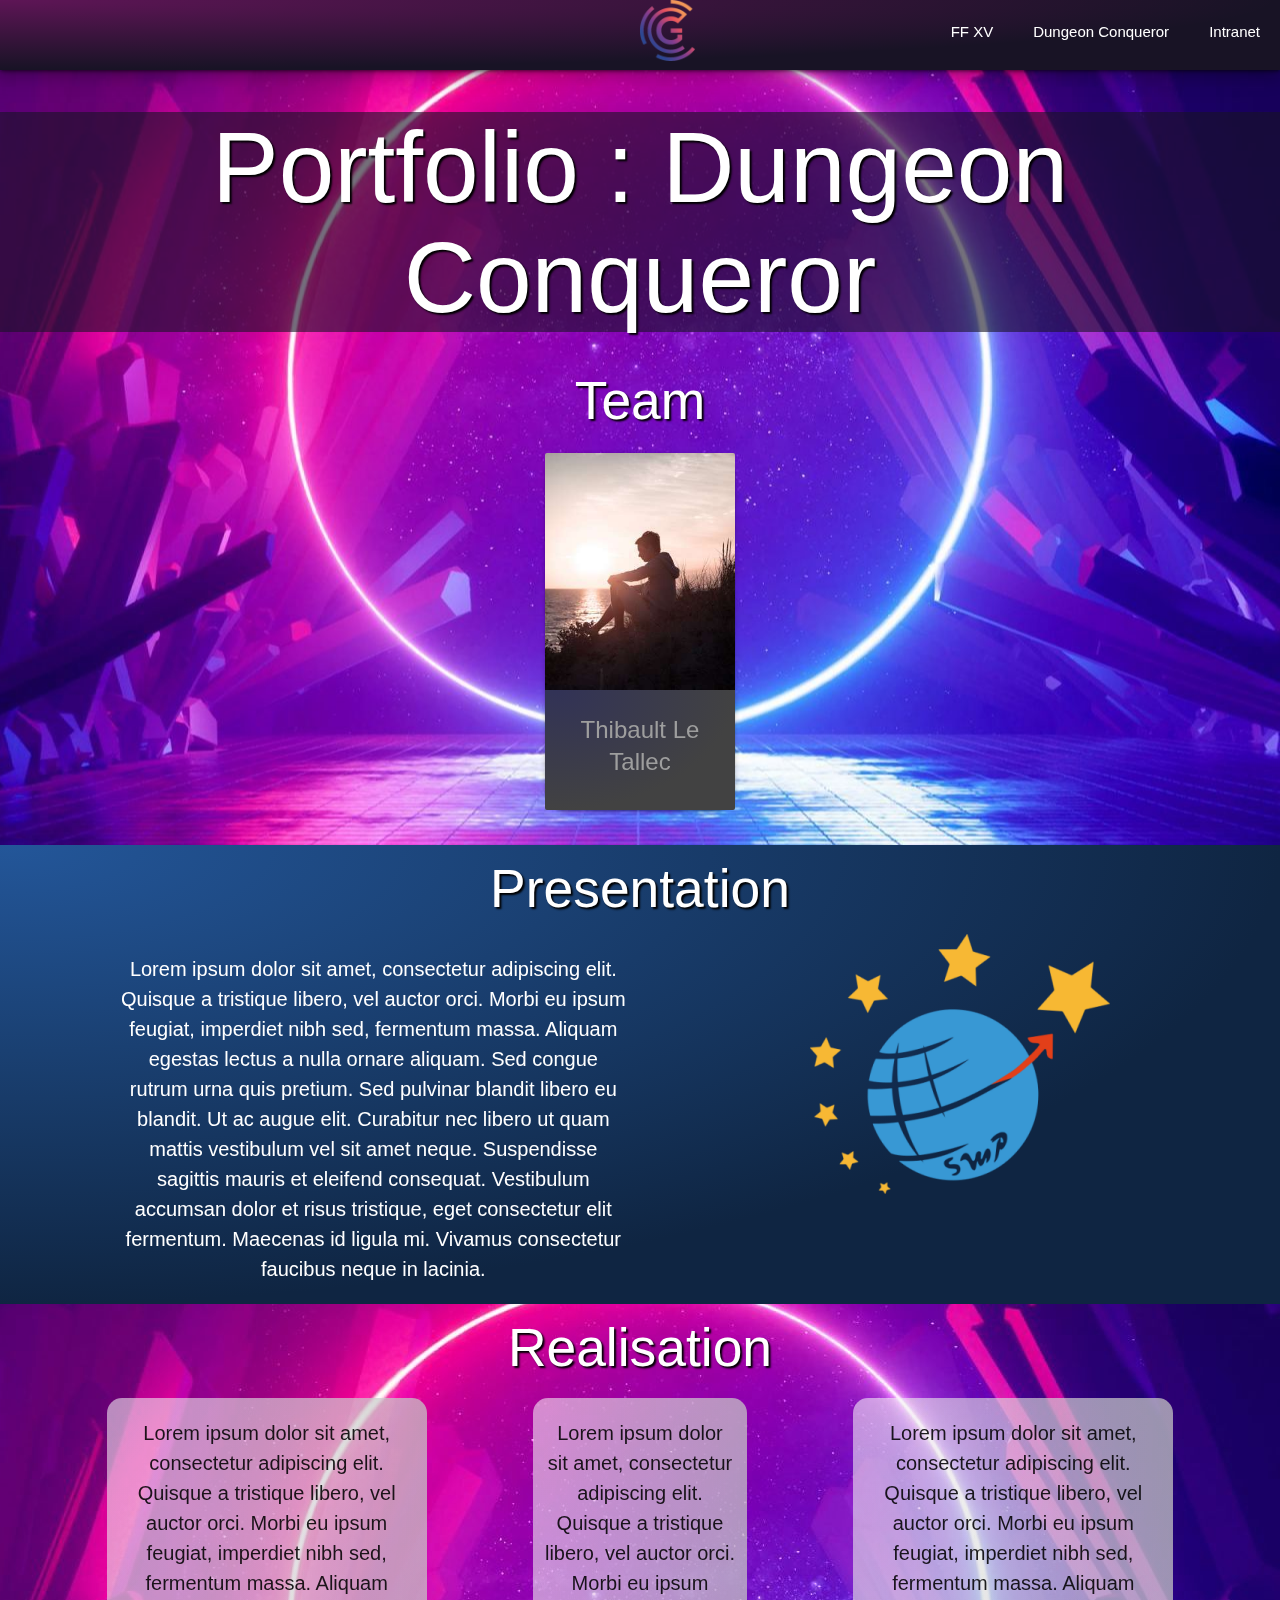
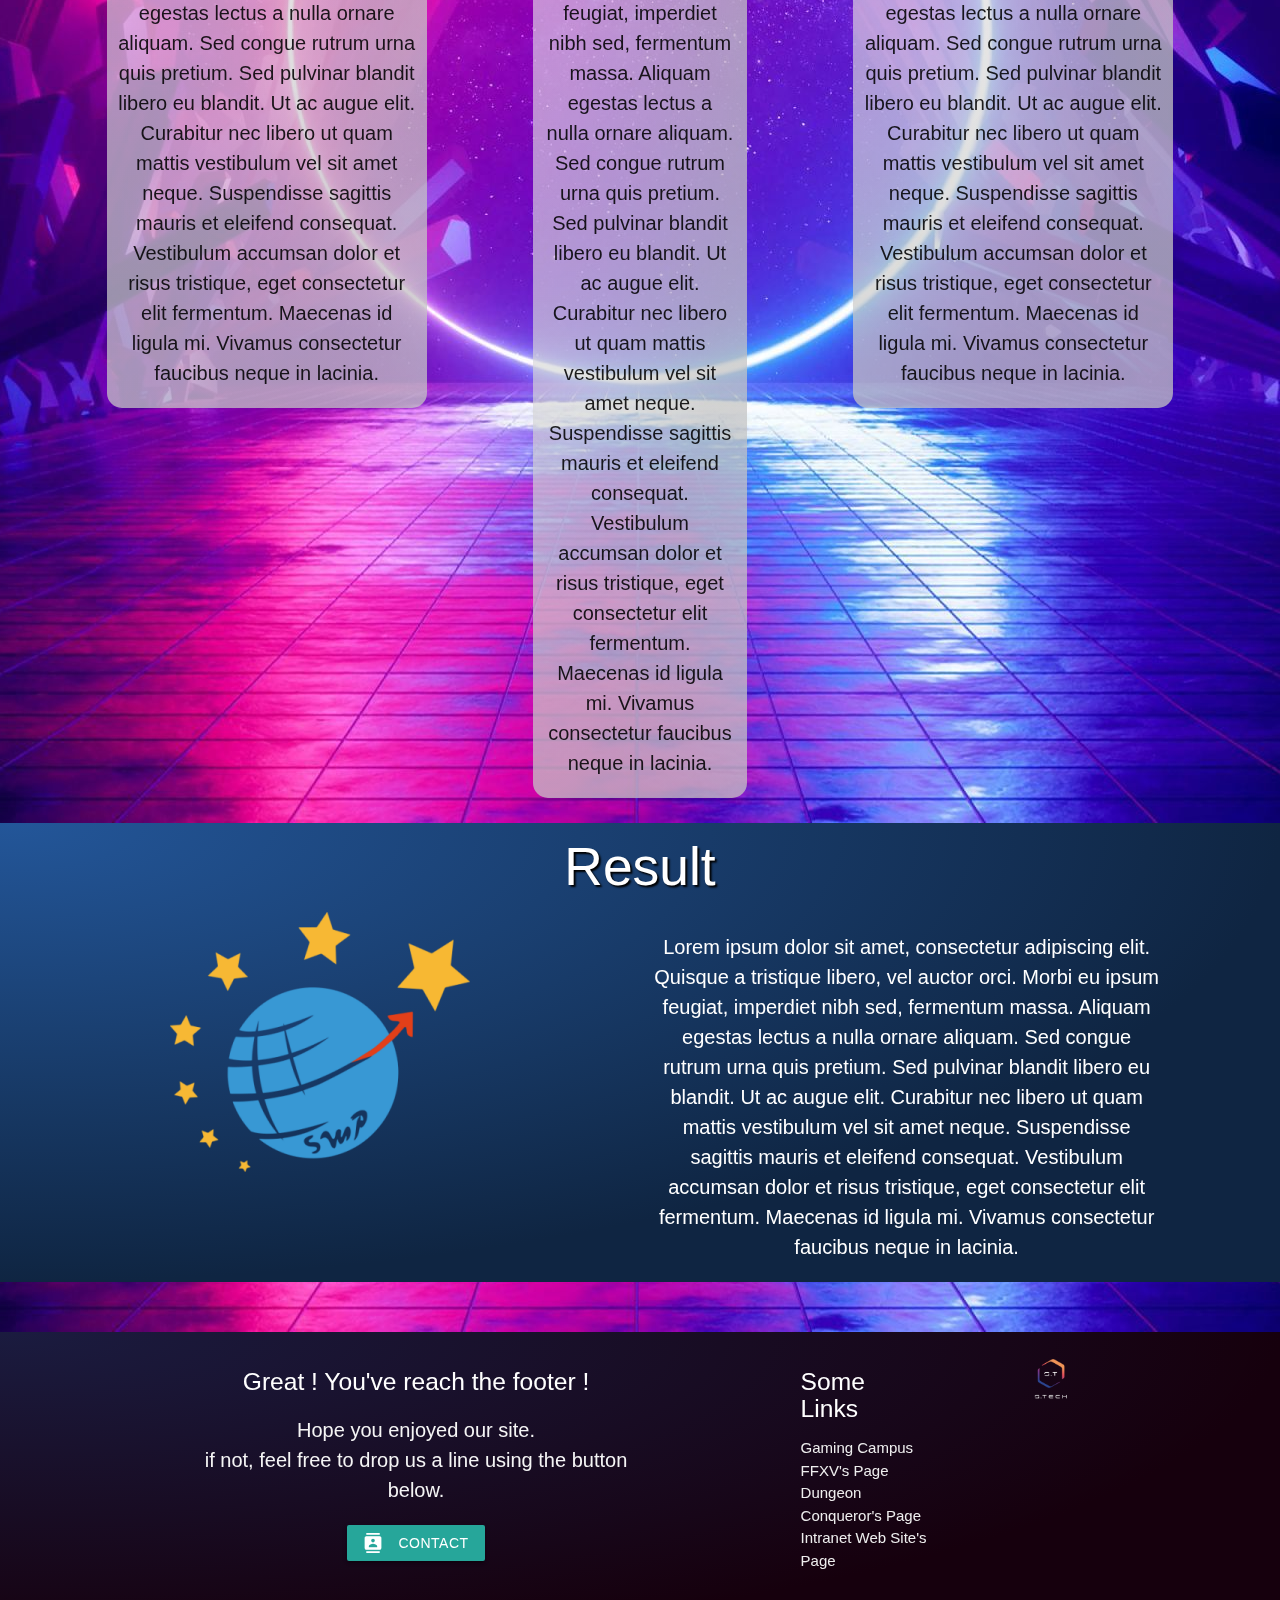
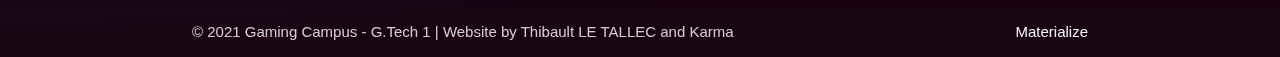
==== commit deb0d81f: "20/11 - 01h26 - Fin de contenu intranet + corrections de bugs" ====
--- a/Projet 4/dungeon.html
+++ b/Projet 4/dungeon.html
@@ -30,7 +30,6 @@
 		</nav>
 
 		<ul class="sidenav" id="mobile-demo">
-      <li class="divider"></li>
 			<li><a href="ffxv.html">FF XV</a></li>
 			<li class="divider"></li>
 			<li><a href="dungeon.html">Dungeon Conqueror</a></li>
@@ -42,6 +41,9 @@
     <div id="team" class="center-align">
       <div class="parallax-container">
         <div class="parallax"><img src="img/pa2.jpg"></div>
+          <div class="center-align">
+            <h1>Portfolio : Dungeon Conqueror</h1>
+          </div>
         <h2>Team</h2>
         <div class="row">
           <div class="col s10 offset-s1 m8 offset-m2 l2 offset-l5">
@@ -248,10 +250,10 @@
 			    </div>
 			  </div>
 		  </div>
-		</div>
-
-		<div class="modal-footer">
-		  <a href="#!" class="modal-close waves-effect waves-green btn-flat"><i class="material-icons left">send</i>Submit</a>
+      
+      <div class="modal-footer">
+        <a href="#!" class="modal-close waves-effect waves-green btn-flat"><i class="material-icons left">send</i>Submit</a>
+      </div>
 		</div>
 
       <!--JavaScript at end of body for optimized loading-->
--- a/Projet 4/css/style.css
+++ b/Projet 4/css/style.css
@@ -42,6 +42,13 @@
   margin-left: 5px;
 }
 
+h1 {
+  color: #fff;
+  font-size: 100px;
+  background-color: rgba(24, 19, 37,0.6);
+  text-shadow: 2px 2px 2px #000;
+}
+
 h2 {
   color: #fff;
   padding: 15px;
@@ -77,8 +84,8 @@
 }
 
 #real .row .col, #team .card-reveal, #team .extra {
-  background-color: rgba(255,255,255,0.7);
-  background-image: radial-gradient(farthest-side at 10px 0,rgba(235, 235, 235, 0.3),#c4c4c4);
+  background-color: rgba(255,255,255,0.5);
+  background-image: radial-gradient(farthest-side at 10px 0,rgba(235, 235, 235, 0.1),rgba(167, 167, 167, 0.5));
   border-radius: 15px;
 }
 
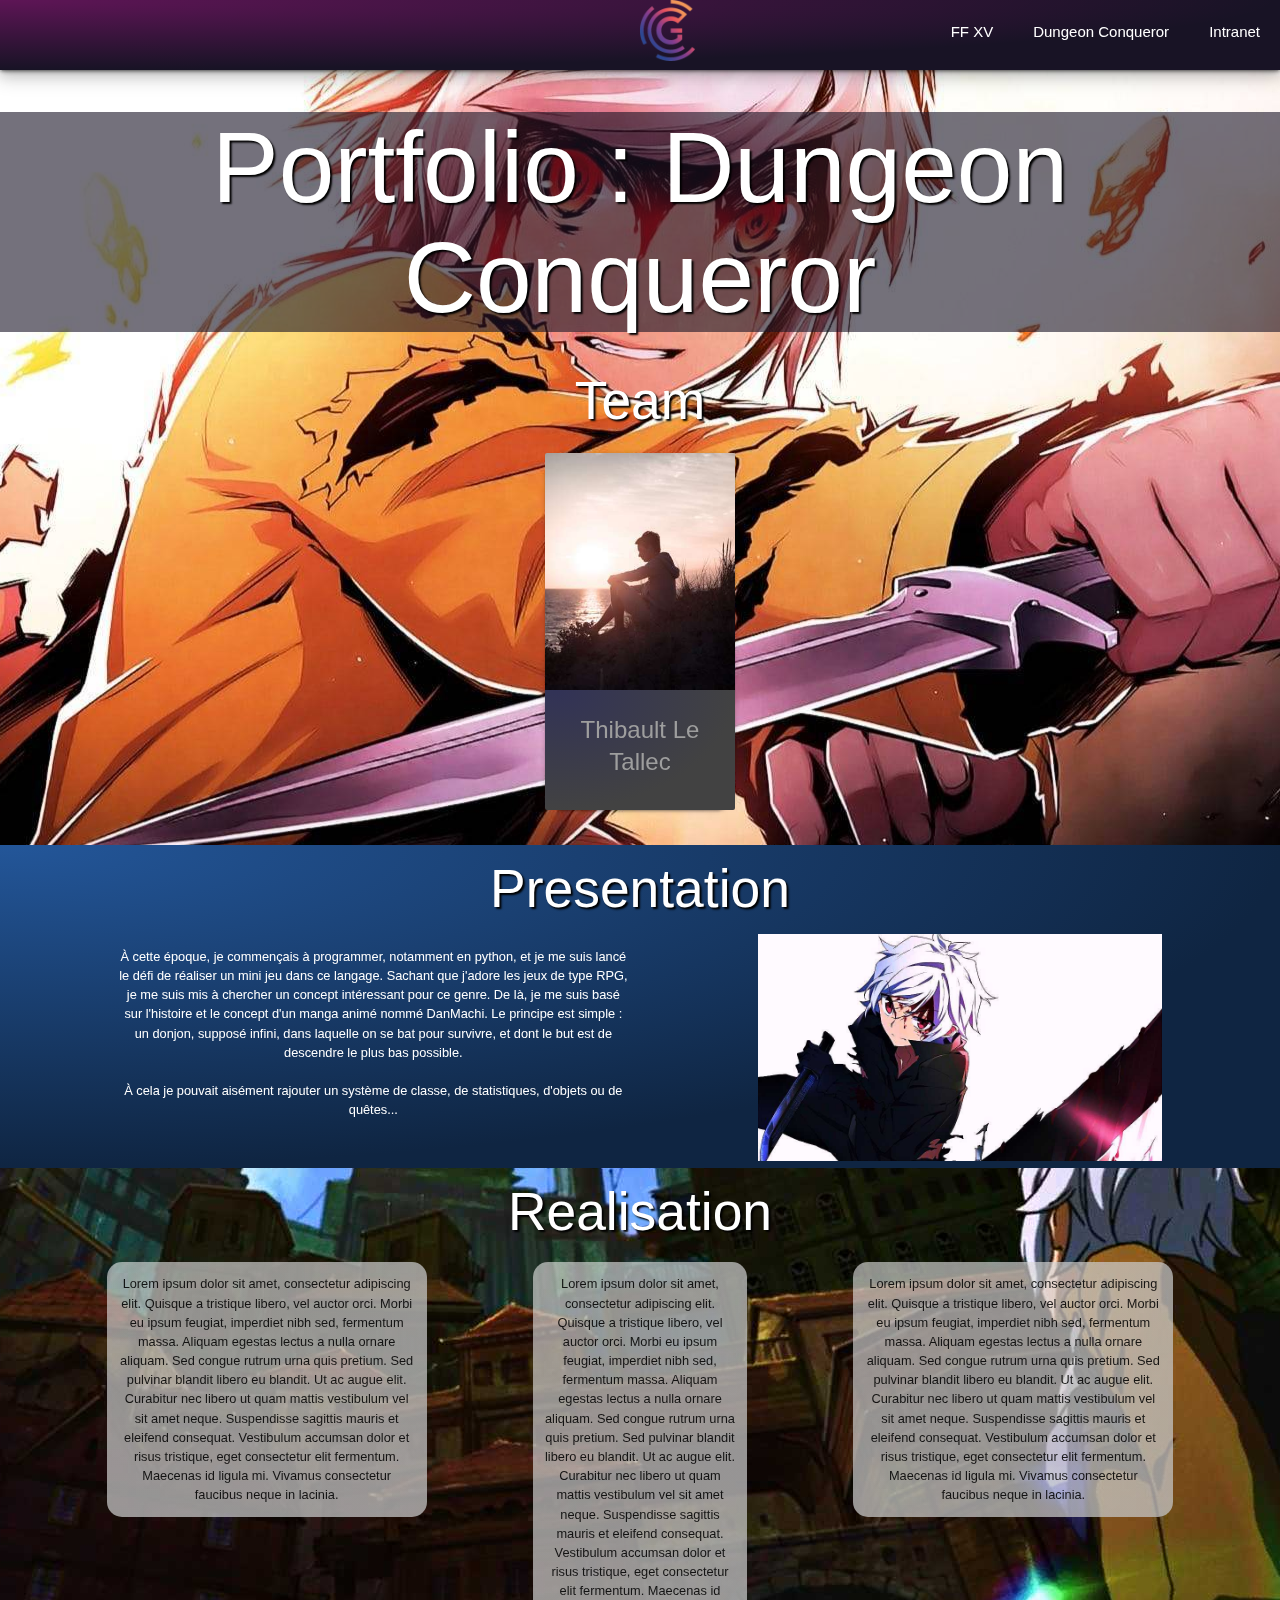
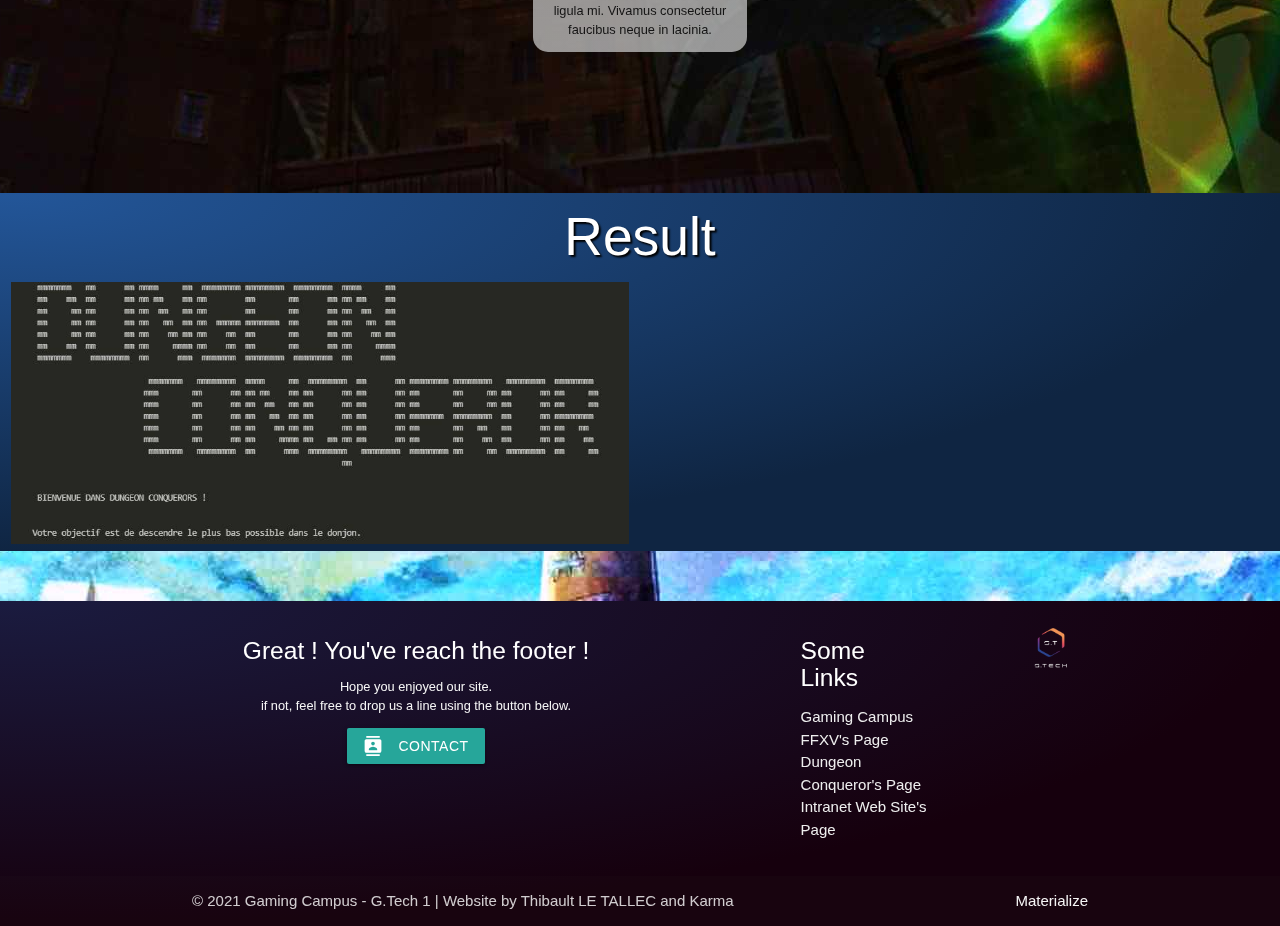
==== commit 4557fea6: "20/11 - 22h -starting working" ====
--- a/Projet 4/dungeon.html
+++ b/Projet 4/dungeon.html
@@ -40,7 +40,7 @@
 
     <div id="team" class="center-align">
       <div class="parallax-container">
-        <div class="parallax"><img src="img/pa2.jpg"></div>
+        <div class="parallax"><img src="img/Danmachi.jpg"></div>
           <div class="center-align">
             <h1>Portfolio : Dungeon Conqueror</h1>
           </div>
@@ -76,60 +76,30 @@
     </div>
 
 
-    <div id="idea" class="center-align">
+    <div id="idea" class="center-align background-radient">
       <h2>Presentation</h2>
       <div class="row center-align">
         <div class="col s10 offset-s1 m6 offset-m1 l5 offset-l1">
           <p>
-            Lorem ipsum dolor sit amet, consectetur adipiscing elit. 
-            Quisque a tristique libero, vel auctor orci. Morbi eu ipsum feugiat, imperdiet nibh sed, fermentum massa. 
-            Aliquam egestas lectus a nulla ornare aliquam. Sed congue rutrum urna quis pretium. 
-            Sed pulvinar blandit libero eu blandit. Ut ac augue elit. 
-            Curabitur nec libero ut quam mattis vestibulum vel sit amet neque. 
-            Suspendisse sagittis mauris et eleifend consequat. 
-            Vestibulum accumsan dolor et risus tristique, eget consectetur elit fermentum. 
-            Maecenas id ligula mi. 
-            Vivamus consectetur faucibus neque in lacinia.
+            À cette époque, je commençais à programmer, notamment en python, et je me suis lancé le défi de réaliser un mini jeu dans ce langage. 
+            Sachant que j'adore les jeux de type RPG, je me suis mis à chercher un concept intéressant pour ce genre. 
+            De là, je me suis basé sur l'histoire et le concept d'un manga animé nommé DanMachi.
+            Le principe est simple : un donjon, supposé infini, dans laquelle on se bat pour survivre, et dont le but est de descendre le plus bas possible. <br><br>
+            À cela je pouvait aisément rajouter un système de classe, de statistiques, d'objets ou de quêtes...
           </p>
         </div>
 
         <div class="col s8 offset-s2 m4 l4 offset-l1">
-          <img class="responsive-img" src="img/logosmp.png">
+          <img class="responsive-img" src="img/dan2.jpg">
         </div>
       </div>
     </div>
 
     <div id="real" class="center-align">
       <div class="parallax-container">
-        <div class="parallax"><img src="img/pa2.jpg"></div>
+        <div class="parallax"><img src="img/dan3.jpg"></div>
           <h2>Realisation</h2>
           <div class="row center-align">
-            <div class="col s10 offset-s1 m2 offset-m1 l3 offset-l1">
-              <p>
-                Lorem ipsum dolor sit amet, consectetur adipiscing elit. 
-                Quisque a tristique libero, vel auctor orci. Morbi eu ipsum feugiat, imperdiet nibh sed, fermentum massa. 
-                Aliquam egestas lectus a nulla ornare aliquam. Sed congue rutrum urna quis pretium. 
-                Sed pulvinar blandit libero eu blandit. Ut ac augue elit. 
-                Curabitur nec libero ut quam mattis vestibulum vel sit amet neque. 
-                Suspendisse sagittis mauris et eleifend consequat. 
-                Vestibulum accumsan dolor et risus tristique, eget consectetur elit fermentum. 
-                Maecenas id ligula mi. Vivamus consectetur faucibus neque in lacinia.
-              </p>
-            </div>
-
-            <div class="col s10 offset-s1 m3 offset-m1 l2 offset-l1">
-              <p>
-                Lorem ipsum dolor sit amet, consectetur adipiscing elit. 
-                Quisque a tristique libero, vel auctor orci. Morbi eu ipsum feugiat, imperdiet nibh sed, fermentum massa. 
-                Aliquam egestas lectus a nulla ornare aliquam. 
-                Sed congue rutrum urna quis pretium. Sed pulvinar blandit libero eu blandit. 
-                Ut ac augue elit. Curabitur nec libero ut quam mattis vestibulum vel sit amet neque. 
-                Suspendisse sagittis mauris et eleifend consequat. 
-                Vestibulum accumsan dolor et risus tristique, eget consectetur elit fermentum. 
-                Maecenas id ligula mi. Vivamus consectetur faucibus neque in lacinia.
-              </p>
-            </div>
-
             <div class="col s10 offset-s1 m2 offset-m1 l3 offset-l1">
               <p>
                 Lorem ipsum dolor sit amet, consectetur adipiscing elit. 
@@ -143,29 +113,50 @@
                 Maecenas id ligula mi. Vivamus consectetur faucibus neque in lacinia.
               </p>
             </div>
-          </div>
-      </div>
-    </div>
-
-    <div id="final" class="center-align indigo darken-3">
+
+            <div class="col s10 offset-s1 m3 offset-m1 l2 offset-l1">
+              <p>
+                Lorem ipsum dolor sit amet, consectetur adipiscing elit. 
+                Quisque a tristique libero, vel auctor orci. 
+                Morbi eu ipsum feugiat, imperdiet nibh sed, fermentum massa. 
+                Aliquam egestas lectus a nulla ornare aliquam. 
+                Sed congue rutrum urna quis pretium. Sed pulvinar blandit libero eu blandit. 
+                Ut ac augue elit. Curabitur nec libero ut quam mattis vestibulum vel sit amet neque. 
+                Suspendisse sagittis mauris et eleifend consequat. 
+                Vestibulum accumsan dolor et risus tristique, eget consectetur elit fermentum. 
+                Maecenas id ligula mi. Vivamus consectetur faucibus neque in lacinia.
+              </p>
+            </div>
+
+            <div class="col s10 offset-s1 m2 offset-m1 l3 offset-l1">
+              <p>
+                Lorem ipsum dolor sit amet, consectetur adipiscing elit. 
+                Quisque a tristique libero, vel auctor orci. 
+                Morbi eu ipsum feugiat, imperdiet nibh sed, fermentum massa. 
+                Aliquam egestas lectus a nulla ornare aliquam. Sed congue rutrum urna quis pretium. 
+                Sed pulvinar blandit libero eu blandit. Ut ac augue elit. 
+                Curabitur nec libero ut quam mattis vestibulum vel sit amet neque. 
+                Suspendisse sagittis mauris et eleifend consequat. 
+                Vestibulum accumsan dolor et risus tristique, eget consectetur elit fermentum. 
+                Maecenas id ligula mi. Vivamus consectetur faucibus neque in lacinia.
+              </p>
+            </div>
+          </div>
+      </div>
+    </div>
+
+    <div id="final" class="center-align background-radient">
       <h2>Result</h2>
       <div class="row center-align">
-        <div class="col s8 offset-s2 m4 l4 offset-l1">
-          <img class="responsive-img" src="img/logosmp.png">
-        </div>
-
-        <div class="col s10 offset-s1 m6 offset-m1 l5 offset-l1">
+        <div class="col s12 offset-s2 m5 l6">
+          <div class="mode">
+            <span class="change hoverable"><img class="responsive-img" src="img/start.jpg"></span>
+          </div>
+        </div>
+
+        <div class="col s12 offset-s1 m5 offset-m1 l5 offset-l1">
           <p>
-            Lorem ipsum dolor sit amet, consectetur adipiscing elit. 
-            Quisque a tristique libero, vel auctor orci. 
-            Morbi eu ipsum feugiat, imperdiet nibh sed, fermentum massa. 
-            Aliquam egestas lectus a nulla ornare aliquam. 
-            Sed congue rutrum urna quis pretium. 
-            Sed pulvinar blandit libero eu blandit. Ut ac augue elit. 
-            Curabitur nec libero ut quam mattis vestibulum vel sit amet neque. 
-            Suspendisse sagittis mauris et eleifend consequat. 
-            Vestibulum accumsan dolor et risus tristique, eget consectetur elit fermentum. 
-            Maecenas id ligula mi. Vivamus consectetur faucibus neque in lacinia.
+
           </p>
         </div>
       </div>
@@ -173,7 +164,7 @@
 
     <div id="last">
       <div class="parallax-container">
-        <div class="parallax"><img src="img/pa2.jpg"></div>
+        <div class="parallax"><img src="img/donjon.jpg"></div>
       </div>
     </div>
 
--- a/Projet 4/css/style.css
+++ b/Projet 4/css/style.css
@@ -25,7 +25,7 @@
 }
 
 p {
-  font-size: 20px;
+  font-size: 1vw;
 }
 
 nav {
@@ -60,6 +60,11 @@
   color: rgb(199, 199, 199);
 }
 
+.background-radient {
+  background-color: #1c4477;
+  background-image: radial-gradient(farthest-side at 10px 0,#235699,#0f2542);
+}
+
 #final p a:hover {
   color:rgb(78, 116, 148);
   transition: 0.3s all;
@@ -72,11 +77,6 @@
 #idea .row, #final .row{
   color: #fff;
   margin-bottom: 0;
-}
-
-#idea, #final {
-  background-color: #1c4477;
-  background-image: radial-gradient(farthest-side at 10px 0,#235699,#0f2542);
 }
 
 #last .parallax-container, #last .parallax{
@@ -122,12 +122,6 @@
   color: whitesmoke;
 }
 
-.page-footer {
-  background-color: #424242;
-  background-image: radial-gradient(farthest-side at 10px 0,rgba(12, 14, 134, 0.3),#16000d);
-}
-
-
  /*Caroussel*/
 .carousel-bg {
   background-size: cover;
@@ -154,18 +148,27 @@
   background-image: url("../img/intranet2.jpg");
 }
 
+.start {
+  background-image: url("../img/start.jpg");
+}
+
  #contact {
    background-color: #37474f;
    color: whitesmoke;
  }
 
+.page-footer {
+  background-color: #424242;
+  background-image: radial-gradient(farthest-side at 10px 0,rgba(12, 14, 134, 0.3),#16000d);
+}
+
+/*For Easter egg*/
 .change {
    cursor: pointer;
    border: 0;
    text-align: center;
 }
 
-/*For Easter egg*/
 .fffont {
   font-family: 'Kaisei Opti', sans-serif;
 }
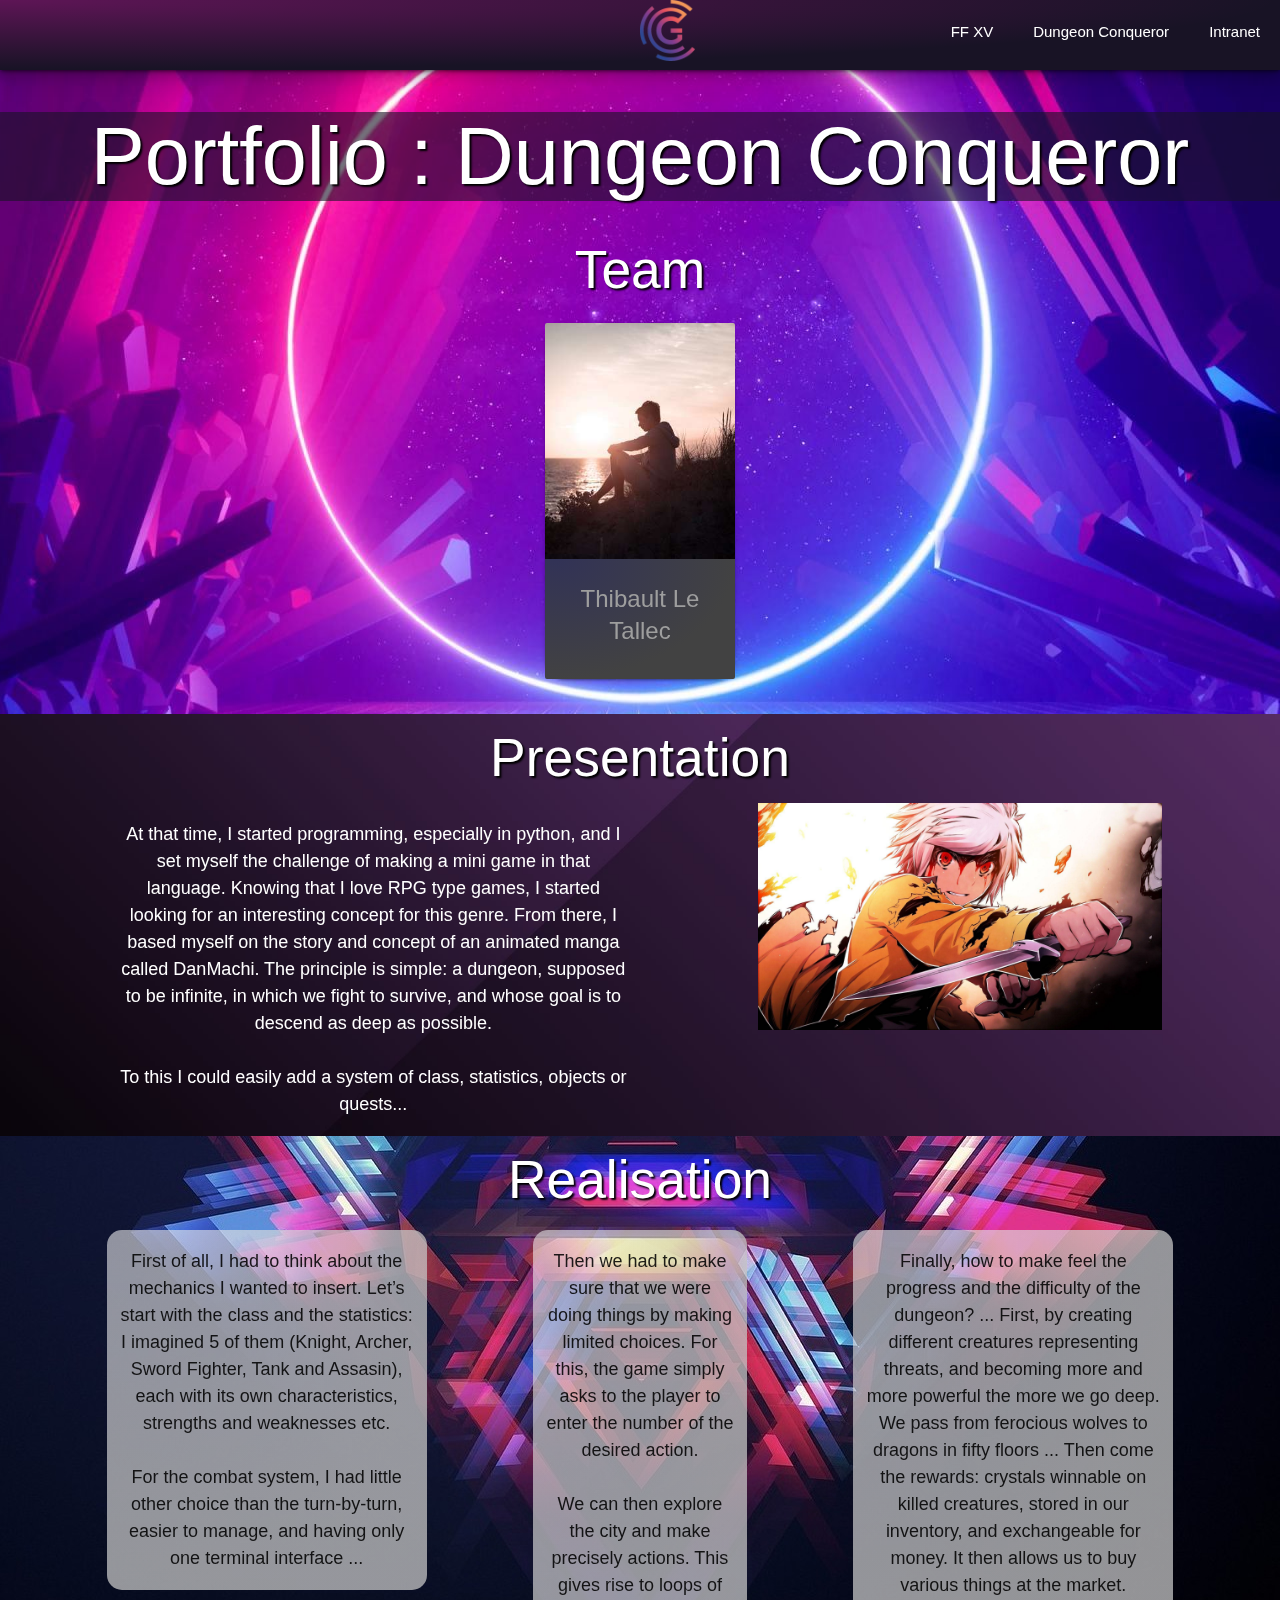
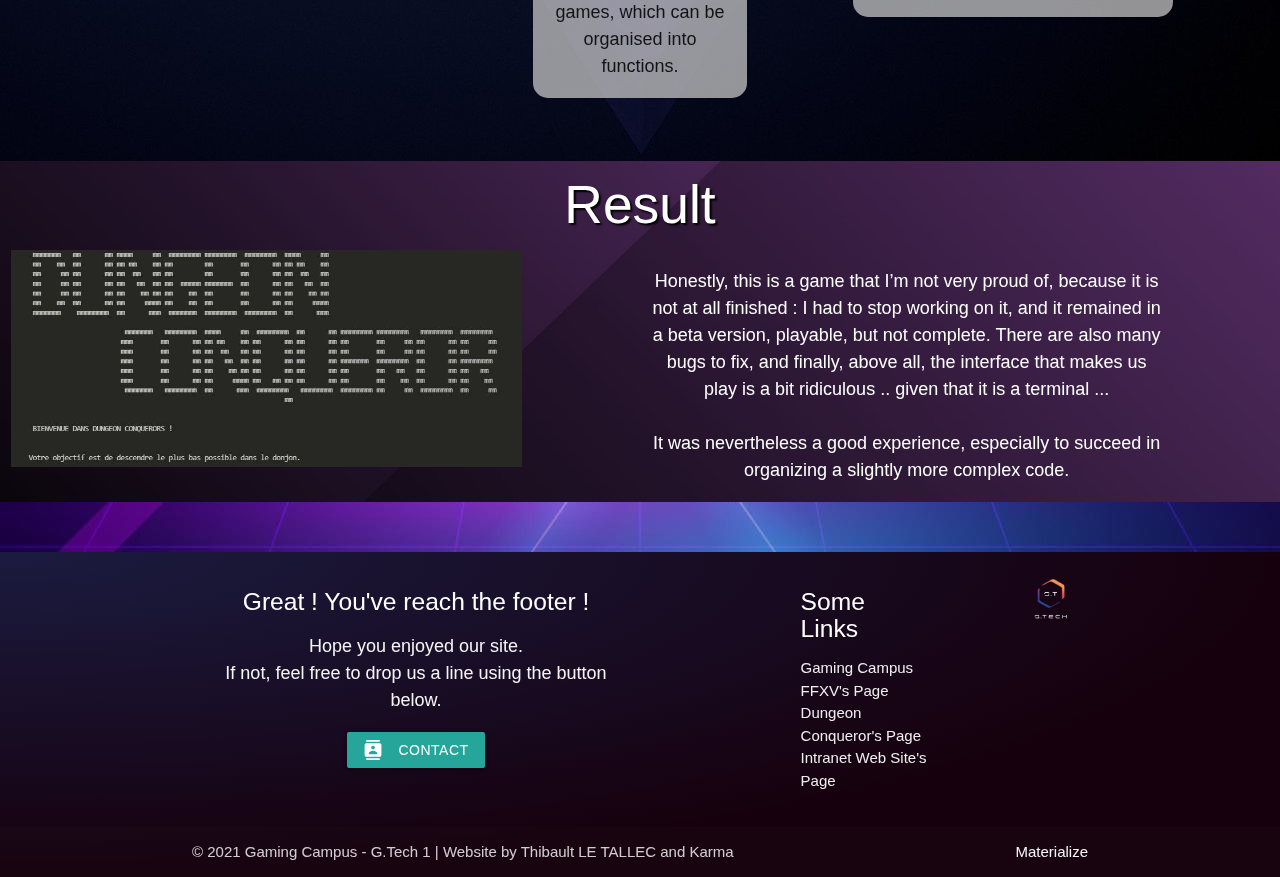
==== commit b6ab282b: "21/11 - 00h - Full Responsive - Full content - CSS managment - SEO ok - End" ====
--- a/Projet 4/dungeon.html
+++ b/Projet 4/dungeon.html
@@ -1,7 +1,8 @@
 <!DOCTYPE html>
-<html>
+<html lang="en" dir="ltr">
   <head>
-    <title>Portfolio</title>
+    <title>Portfolio : Dungeon Conqueror</title>
+    <meta charset="utf-8">
     <!--Import Google Icon Font-->
     <link href="https://fonts.googleapis.com/icon?family=Material+Icons" rel="stylesheet">
     <!--Import materialize.css-->
@@ -40,7 +41,7 @@
 
     <div id="team" class="center-align">
       <div class="parallax-container">
-        <div class="parallax"><img src="img/Danmachi.jpg"></div>
+        <div class="parallax"><img id="parallax1" src="img/pa2.jpg" alt="Parallax n1"></div>
           <div class="center-align">
             <h1>Portfolio : Dungeon Conqueror</h1>
           </div>
@@ -55,7 +56,7 @@
               <div class="card-content">
                 <span class="card-title activator grey-text">Thibault Le Tallec</span>
                 <p>
-                  <a href="#!" target="_blank" rel="nofollow"><i class="fa-brands fa-linkedin fa-3x"></i></a>
+                  <a href="https://www.linkedin.com/in/thibault-le-tallec-0a8198222/" target="_blank" rel="nofollow"><i class="fa-brands fa-linkedin fa-3x"></i></a>
                 </p>
               </div>
 
@@ -76,87 +77,74 @@
     </div>
 
 
-    <div id="idea" class="center-align background-radient">
+    <div id="idea" class="center-align bg-gradient gradient1">
       <h2>Presentation</h2>
       <div class="row center-align">
-        <div class="col s10 offset-s1 m6 offset-m1 l5 offset-l1">
+        <div class="col s10 offset-s1 m10 offset-m1 l5 offset-l1">
           <p>
-            À cette époque, je commençais à programmer, notamment en python, et je me suis lancé le défi de réaliser un mini jeu dans ce langage. 
-            Sachant que j'adore les jeux de type RPG, je me suis mis à chercher un concept intéressant pour ce genre. 
-            De là, je me suis basé sur l'histoire et le concept d'un manga animé nommé DanMachi.
-            Le principe est simple : un donjon, supposé infini, dans laquelle on se bat pour survivre, et dont le but est de descendre le plus bas possible. <br><br>
-            À cela je pouvait aisément rajouter un système de classe, de statistiques, d'objets ou de quêtes...
+            At that time, I started programming, especially in python, and I set myself the challenge of making a mini game in that language. 
+            Knowing that I love RPG type games, I started looking for an interesting concept for this genre. 
+            From there, I based myself on the story and concept of an animated manga called DanMachi. 
+            The principle is simple: a dungeon, supposed to be infinite, in which we fight to survive, and whose goal is to descend as deep as possible.<br><br>
+            To this I could easily add a system of class, statistics, objects or quests...
           </p>
         </div>
 
-        <div class="col s8 offset-s2 m4 l4 offset-l1">
-          <img class="responsive-img" src="img/dan2.jpg">
+        <div class="col s8 offset-s2 m8 offset-m2 l4 offset-l1">
+          <img class="responsive-img" src="img/Danmachi.jpg" alt="Danmachi wallpaper">
         </div>
       </div>
     </div>
 
     <div id="real" class="center-align">
       <div class="parallax-container">
-        <div class="parallax"><img src="img/dan3.jpg"></div>
+        <div class="parallax"><img id="parallax2" src="img/pa1.jpg" alt="Parallax n2"></div>
           <h2>Realisation</h2>
           <div class="row center-align">
-            <div class="col s10 offset-s1 m2 offset-m1 l3 offset-l1">
+            <div class="col s10 offset-s1 m10 offset-m1 l3 offset-l1">
               <p>
-                Lorem ipsum dolor sit amet, consectetur adipiscing elit. 
-                Quisque a tristique libero, vel auctor orci. 
-                Morbi eu ipsum feugiat, imperdiet nibh sed, fermentum massa. 
-                Aliquam egestas lectus a nulla ornare aliquam. Sed congue rutrum urna quis pretium. 
-                Sed pulvinar blandit libero eu blandit. Ut ac augue elit. 
-                Curabitur nec libero ut quam mattis vestibulum vel sit amet neque. 
-                Suspendisse sagittis mauris et eleifend consequat. 
-                Vestibulum accumsan dolor et risus tristique, eget consectetur elit fermentum. 
-                Maecenas id ligula mi. Vivamus consectetur faucibus neque in lacinia.
-              </p>
-            </div>
-
-            <div class="col s10 offset-s1 m3 offset-m1 l2 offset-l1">
+                First of all, I had to think about the mechanics I wanted to insert.
+                Let’s start with the class and the statistics: I imagined 5 of them (Knight, Archer, Sword Fighter, Tank and Assasin), each with its own characteristics, strengths and weaknesses etc.<br><br>
+                For the combat system, I had little other choice than the turn-by-turn, easier to manage, and having only one terminal interface ...
+              </p>
+            </div>
+
+            <div class="col s10 offset-s1 m10 offset-m1 l2 offset-l1">
               <p>
-                Lorem ipsum dolor sit amet, consectetur adipiscing elit. 
-                Quisque a tristique libero, vel auctor orci. 
-                Morbi eu ipsum feugiat, imperdiet nibh sed, fermentum massa. 
-                Aliquam egestas lectus a nulla ornare aliquam. 
-                Sed congue rutrum urna quis pretium. Sed pulvinar blandit libero eu blandit. 
-                Ut ac augue elit. Curabitur nec libero ut quam mattis vestibulum vel sit amet neque. 
-                Suspendisse sagittis mauris et eleifend consequat. 
-                Vestibulum accumsan dolor et risus tristique, eget consectetur elit fermentum. 
-                Maecenas id ligula mi. Vivamus consectetur faucibus neque in lacinia.
-              </p>
-            </div>
-
-            <div class="col s10 offset-s1 m2 offset-m1 l3 offset-l1">
+                Then we had to make sure that we were doing things by making limited choices. 
+                For this, the game simply asks to the player to enter the number of the desired action. <br><br>
+                We can then explore the city and make precisely actions.
+                This gives rise to loops of games, which can be organised into functions.
+              </p>
+            </div>
+
+            <div class="col s10 offset-s1 m10 offset-m1 l3 offset-l1">
               <p>
-                Lorem ipsum dolor sit amet, consectetur adipiscing elit. 
-                Quisque a tristique libero, vel auctor orci. 
-                Morbi eu ipsum feugiat, imperdiet nibh sed, fermentum massa. 
-                Aliquam egestas lectus a nulla ornare aliquam. Sed congue rutrum urna quis pretium. 
-                Sed pulvinar blandit libero eu blandit. Ut ac augue elit. 
-                Curabitur nec libero ut quam mattis vestibulum vel sit amet neque. 
-                Suspendisse sagittis mauris et eleifend consequat. 
-                Vestibulum accumsan dolor et risus tristique, eget consectetur elit fermentum. 
-                Maecenas id ligula mi. Vivamus consectetur faucibus neque in lacinia.
-              </p>
-            </div>
-          </div>
-      </div>
-    </div>
-
-    <div id="final" class="center-align background-radient">
+                Finally, how to make feel the progress and the difficulty of the dungeon? ... 
+                First, by creating different creatures representing threats, and becoming more and more powerful the more we go deep. 
+                We pass from ferocious wolves to dragons in fifty floors ... 
+                Then come the rewards: crystals winnable on killed creatures, stored in our inventory, and exchangeable for money. 
+                It then allows us to buy various things at the market. 
+              </p>
+            </div>
+          </div>
+      </div>
+    </div>
+
+    <div id="final" class="center-align bg-gradient gradient1">
       <h2>Result</h2>
       <div class="row center-align">
-        <div class="col s12 offset-s2 m5 l6">
+        <div class="col s12 m12 l5">
           <div class="mode">
-            <span class="change hoverable"><img class="responsive-img" src="img/start.jpg"></span>
-          </div>
-        </div>
-
-        <div class="col s12 offset-s1 m5 offset-m1 l5 offset-l1">
+            <span class="change hoverable"><img class="responsive-img" src="img/start.jpg" alt="shell capture dungeon"></span>
+          </div>
+        </div>
+
+        <div class="col s10 offset-s1 m10 offset-m1 l5 offset-l1">
           <p>
-
+            Honestly, this is a game that I’m not very proud of, because it is not at all finished : I had to stop working on it, and it remained in a beta version, playable, but not complete. 
+            There are also many bugs to fix, and finally, above all, the interface that makes us play is a bit ridiculous .. given that it is a terminal ... <br><br>
+            It was nevertheless a good experience, especially to succeed in organizing a slightly more complex code.
           </p>
         </div>
       </div>
@@ -164,7 +152,7 @@
 
     <div id="last">
       <div class="parallax-container">
-        <div class="parallax"><img src="img/donjon.jpg"></div>
+        <div class="parallax"><img id="parallax3" src="img/pa.jpg" alt="Parallax n3"></div>
       </div>
     </div>
 
@@ -174,7 +162,7 @@
           <div class="center-align col l6 s12">
             <h5 class="white-text">Great ! You've reach the footer !</h5>
               <p class="grey-text text-lighten-4">
-                Hope you enjoyed our site.<br>if not, feel free to drop us a line using the button below.<br>
+                Hope you enjoyed our site.<br>If not, feel free to drop us a line using the button below.<br>
               </p>
             <div class="center-align">
               <a class="waves-effect waves-light btn modal-trigger" href="#contact"><i class="material-icons left">contacts</i>Contact</a>
--- a/Projet 4/css/style.css
+++ b/Projet 4/css/style.css
@@ -1,31 +1,26 @@
-/* width */
+/*Custom Scrollbar*/
 ::-webkit-scrollbar {
   width: 10px;
   height: 10px;
 }
-
-/* Track */
 ::-webkit-scrollbar-track {
   background: #999C99;
 }
-
-/* Handle */
 ::-webkit-scrollbar-thumb {
 border-radius: 10px;
   background: #555;
 }
-
-/* Handle on hover */
 ::-webkit-scrollbar-thumb:hover {
   background: #434343;
 }
 
+/*HTML markers*/
 body {
   font-family: 'Lucida Sans', sans-serif;
 }
 
 p {
-  font-size: 1vw;
+  font-size: 2vh;
 }
 
 nav {
@@ -44,7 +39,7 @@
 
 h1 {
   color: #fff;
-  font-size: 100px;
+  font-size: 9vh;
   background-color: rgba(24, 19, 37,0.6);
   text-shadow: 2px 2px 2px #000;
 }
@@ -56,31 +51,14 @@
   text-shadow: 2px 2px 2px #000;
 }
 
-#final p a {
-  color: rgb(199, 199, 199);
-}
-
-.background-radient {
-  background-color: #1c4477;
-  background-image: radial-gradient(farthest-side at 10px 0,#235699,#0f2542);
-}
-
-#final p a:hover {
-  color:rgb(78, 116, 148);
-  transition: 0.3s all;
-}
-
-#team .parallax-container, #real .parallax-container {
-  min-height: 625px;
-}
-
+/*ID markers*/
 #idea .row, #final .row{
   color: #fff;
   margin-bottom: 0;
 }
 
-#last .parallax-container, #last .parallax{
-  height: 50px;
+#team .parallax-container, #real .parallax-container {
+  min-height: 625px;
 }
 
 #real .row .col, #team .card-reveal, #team .extra {
@@ -89,19 +67,29 @@
   border-radius: 15px;
 }
 
-.extra {
-  width: 50%;
-  padding: 1px;
-  margin-left: auto;
-  margin-right: auto;
-  margin-bottom: 15px;
-}
-
 #real .row .col {
   margin-top: 5px;
   margin-bottom: 5px;
 }
 
+#final p a {
+  color: rgb(199, 199, 199);
+}
+
+#final .carousel {
+  margin: 15px;
+}
+
+#final p a:hover {
+  color:rgb(78, 116, 148);
+  transition: 0.3s all;
+}
+
+#last .parallax-container, #last .parallax{
+  height: 50px;
+}
+
+/*Classes markers*/
 .card {
   border-radius: 20px;
 }
@@ -109,6 +97,14 @@
 .card-content {
   background-color: #424242;
   background-image: radial-gradient(farthest-side at 10px 0,rgba(12, 14, 134, 0.3),#424242);
+}
+
+.extra {
+  width: 70%;
+  padding: 1px;
+  margin-left: auto;
+  margin-right: auto;
+  margin-bottom: 15px;
 }
 
 .gradient1 {
@@ -152,7 +148,8 @@
   background-image: url("../img/start.jpg");
 }
 
- #contact {
+/*Footer*/
+#contact {
    background-color: #37474f;
    color: whitesmoke;
  }
